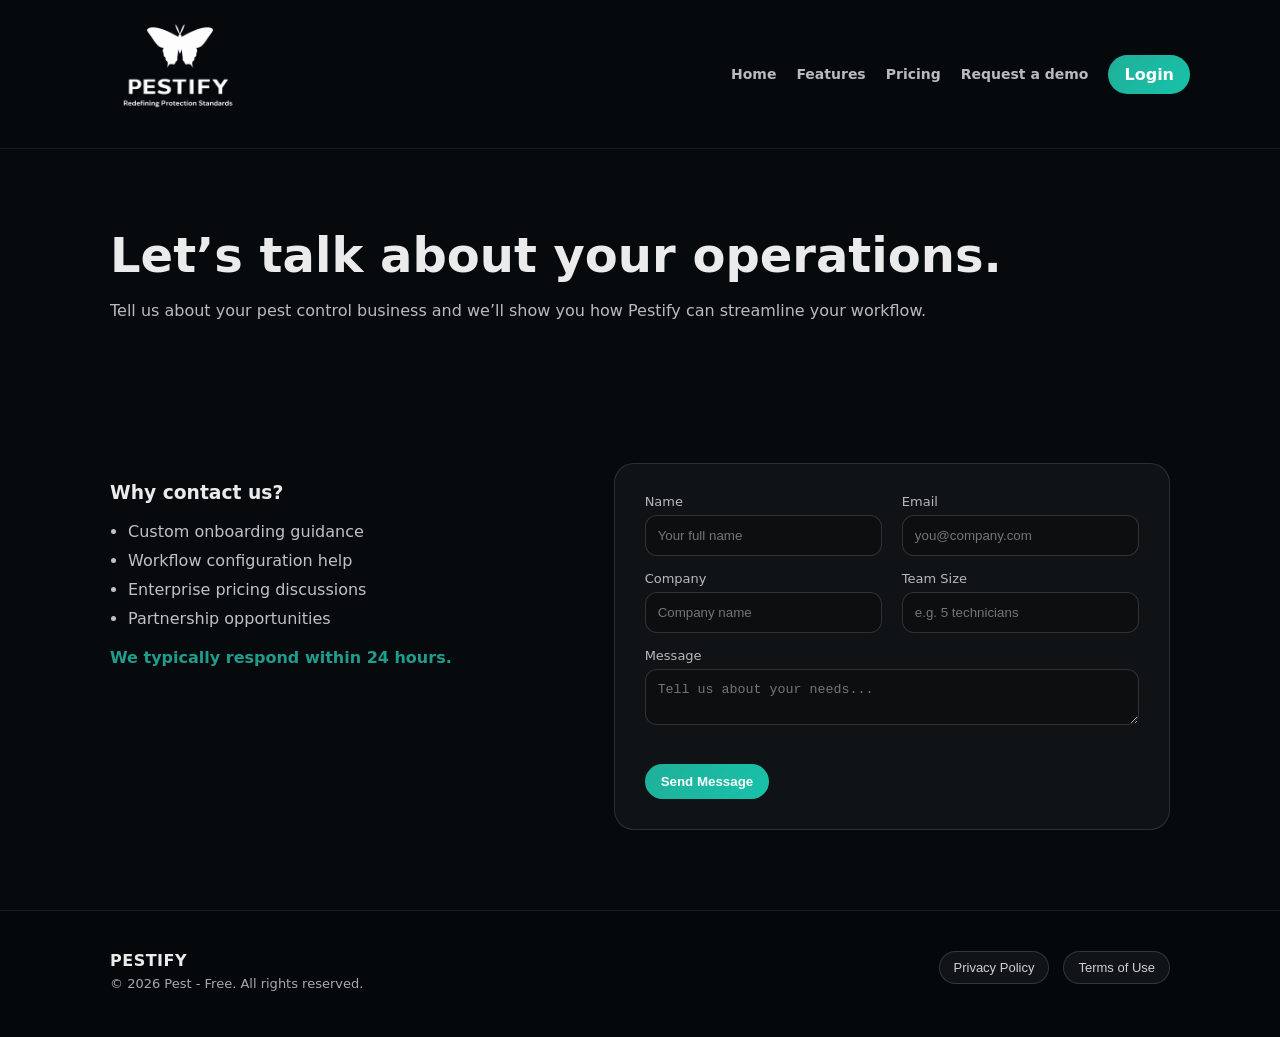
==== contact.html @ 118d094a "Initial website commit" ====
<!doctype html>
<html lang="en">
<head>
  <meta charset="utf-8" />
  <meta name="viewport" content="width=device-width,initial-scale=1" />
  <title>Contact Pestify</title>
  <link rel="stylesheet" href="assets/css/styles.css" />
</head>

<body>

<header class="nav">
  <div class="container nav-inner">

    <div class="brand">
      <a href="index.html">
        <img src="assets/images/logo.png" alt="Pestify Logo" class="logo-img" />
      </a>
    </div>

    <nav class="nav-links">
      <a href="index.html">Home</a>
      <a href="features.html">Features</a>
      <a href="pricing.html">Pricing</a>
      <a href="demo.html">Request a demo</a>
    </nav>

    <div class="nav-cta">
      <a class="btn btn-primary"
         href="https://app.pestify.com/login"
         target="_blank"
         rel="noopener noreferrer">
        Login
      </a>
    </div>

  </div>
</header>

<!-- HERO -->
<section class="hero">
  <div class="container">
    <h1>Let’s talk about your operations.</h1>
    <p class="lead">
      Tell us about your pest control business and we’ll show you how Pestify can streamline your workflow.
    </p>
  </div>
</section>

<!-- CONTACT SECTION -->
<section>
  <div class="container contact-grid">

    <!-- LEFT INFO -->
    <div class="contact-info">
      <h3>Why contact us?</h3>
      <ul>
        <li>Custom onboarding guidance</li>
        <li>Workflow configuration help</li>
        <li>Enterprise pricing discussions</li>
        <li>Partnership opportunities</li>
      </ul>

      <div class="contact-note">
        We typically respond within 24 hours.
      </div>
    </div>

    <!-- FORM -->
    <div class="contact-card">
      <form class="contact-form">

        <div class="form-row">
          <div>
            <label>Name</label>
            <input type="text" placeholder="Your full name" required />
          </div>
          <div>
            <label>Email</label>
            <input type="email" placeholder="you@company.com" required />
          </div>
        </div>

        <div class="form-row">
          <div>
            <label>Company</label>
            <input type="text" placeholder="Company name" />
          </div>
          <div>
            <label>Team Size</label>
            <input type="text" placeholder="e.g. 5 technicians" />
          </div>
        </div>

        <div>
          <label>Message</label>
          <textarea placeholder="Tell us about your needs..."></textarea>
        </div>

        <div style="margin-top:20px;">
          <button type="submit" class="btn btn-primary">
            Send Message
          </button>
        </div>

      </form>
    </div>

  </div>
</section>

<footer class="footer">
  <div class="container footer-inner">
    <div>
      <div class="footer-brand">PESTIFY</div>
      <div class="footer-copy">
        © <span id="year"></span> Pest - Free. All rights reserved.
      </div>
    </div>

    <div class="footer-links">
      <button class="footer-btn">Privacy Policy</button>
      <button class="footer-btn">Terms of Use</button>
    </div>
  </div>
</footer>

<script>
  document.getElementById("year").textContent =
    new Date().getFullYear();
</script>

</body>
</html>
---- assets/css/styles.css ----
/* styles.css */
:root{
  --bg: #070A0D;
  --text: rgba(255,255,255,.92);
  --muted: rgba(255,255,255,.72);
  --stroke: rgba(255,255,255,.14);
  --accent: #1FAF9A;
}

*{ box-sizing:border-box; }

body{
  margin:0;
  font-family: ui-sans-serif, system-ui, -apple-system, Segoe UI, Roboto, Helvetica, Arial;
  background: var(--bg);
  color: var(--text);
}

a{
  color:inherit;
  text-decoration:none;
}

.container{
  max-width:1100px;
  margin:0 auto;
  padding:0 20px;
}

/* ================= NAVBAR ================= */

.nav{
  position:sticky;
  top:0;
  background:rgba(7,10,13,.85);
  backdrop-filter:blur(12px);
  border-bottom:1px solid rgba(255,255,255,.08);
}

.nav-inner{
  display:flex;
  align-items:center;
  padding:14px 0;
}

.logo-img{
  height: 120px;        
  width:auto;
  display:block;
}

.nav-links{
  display:flex;
  gap:20px;
  color:var(--muted);
  font-weight:600;
  font-size:14px;
  margin-left:auto;      
}

.nav-cta{
  margin-left:20px;      
}

.btn{
  padding:10px 16px;
  border-radius:999px;
  border:1px solid rgba(255,255,255,.15);
  background:rgba(255,255,255,.05);
  font-weight:600;
  transition:all .2s ease;
}

.btn:hover{
  background:rgba(255,255,255,.1);
}

.btn-primary{
  background:linear-gradient(135deg, #1FAF9A, #18C2A9);
  border:none;
  color:white;
}

.btn-primary:hover{
  opacity:.9;
}

/* ================= HERO ================= */

.hero{
  padding:80px 0;
}

.hero-grid{
  display:grid;
  grid-template-columns:1.1fr .9fr;
  gap:40px;
  align-items:center;
}

h1{
  font-size:48px;
  line-height:1.1;
  margin:0 0 16px;
}

.lead{
  color:var(--muted);
  font-size:16px;
  line-height:1.6;
  margin-bottom:20px;
}

.hero-actions{
  display:flex;
  gap:12px;
  margin-top: 35px; 
}

.phone-wrap{
  padding:0;
  background:transparent;
  border:none;
}

.phone{
  width:100%;
  border-radius:20px;
  display:block;
}

/* ================= RESPONSIVE ================= */

@media (max-width:900px){
  .hero-grid{
    grid-template-columns:1fr;
  }

  h1{
    font-size:36px;
  }

  .nav-links{
    display:none;
  }
}

/* ================= FOOTER ================= */

.footer{
  margin-top:80px;
  padding:40px 0;
  border-top:1px solid rgba(255,255,255,.08);
  background:rgba(0,0,0,.25);
}

.footer-inner{
  display:flex;
  justify-content:space-between;
  align-items:flex-start;
  gap:30px;
  flex-wrap:wrap;
}

.footer-brand{
  font-weight:800;
  font-size:16px;
  letter-spacing:.5px;
  margin-bottom:6px;
}

.footer-copy{
  font-size:13px;
  color:rgba(255,255,255,.65);
  margin-bottom:6px;
}

.footer-sub{
  font-size:12px;
  color:rgba(255,255,255,.45);
}

.footer-links{
  display:flex;
  gap:14px;
}

.footer-btn{
  padding:8px 14px;
  border-radius:999px;
  border:1px solid rgba(255,255,255,.15);
  background:rgba(255,255,255,.05);
  color:rgba(255,255,255,.8);
  font-size:13px;
  cursor:pointer;
  transition:all .2s ease;
}

.footer-btn:hover{
  background:rgba(255,255,255,.1);
  border-color:rgba(255,255,255,.25);
}

/* Responsive */
@media (max-width:700px){
  .footer-inner{
    flex-direction:column;
    gap:20px;
  }

  .footer-links{
    flex-direction:column;
    width:100%;
  }

  .footer-btn{
    width:100%;
    text-align:center;
  }
}

/* NAV LINK HOVER EFFECT */
.nav-links a {
  position: relative;
  transition: color 0.2s ease;
}

.nav-links a::after {
  content: "";
  position: absolute;
  left: 0;
  bottom: -4px;
  width: 0;
  height: 2px;
  background: #1f9c8b;
  transition: width 0.25s ease;
}

.nav-links a:hover {
  color: #1f9c8b;
}

.nav-links a:hover::after {
  width: 100%;
}

/* FOOTER BUTTON HOVER EFFECT */
.footer-btn {
  transition: color 0.2s ease, background 0.2s ease, border-color 0.2s ease;
  text-decoration: none;
}

.footer-btn:hover {
  color: #1f9c8b;
  background: rgba(31,156,139, 0.08);
  border-color: #1f9c8b;
  text-decoration: none; /* ensures no underline */
}

/* ================= PRICING ================= */

.pricing-grid{
  display:grid;
  grid-template-columns:repeat(3, 1fr);
  gap:30px;
  margin-top:40px;
}

.pricing-card{
  padding:30px;
  border-radius:20px;
  border:1px solid rgba(255,255,255,.12);
  background:rgba(255,255,255,.04);
  text-align:center;
  position:relative;
  transition:all .25s ease;
}

.pricing-card:hover{
  transform:translateY(-6px);
  border-color:#1f9c8b;
}

.pricing-card h3{
  margin-bottom:10px;
}

.price{
  font-size:36px;
  font-weight:800;
  margin:15px 0;
}

.price span{
  font-size:14px;
  font-weight:400;
  color:rgba(255,255,255,.6);
}

.pricing-sub{
  color:rgba(255,255,255,.7);
  margin-bottom:20px;
}

.pricing-card ul{
  list-style:none;
  padding:0;
  margin:0 0 25px;
}

.pricing-card ul li{
  margin-bottom:8px;
  color:rgba(255,255,255,.75);
}

.featured{
  border:1px solid #1f9c8b;
  background:rgba(31,156,139,.08);
}

.badge{
  position:absolute;
  top:-12px;
  left:50%;
  transform:translateX(-50%);
  background:#1f9c8b;
  color:white;
  padding:4px 12px;
  border-radius:999px;
  font-size:12px;
  font-weight:600;
}

/* Responsive */
@media (max-width:900px){
  .pricing-grid{
    grid-template-columns:1fr;
  }
}

/* ================= FREE TRIAL ================= */

.trial-banner{
  margin-top:20px;
  padding:12px 18px;
  border-radius:999px;
  display:inline-block;
  background:rgba(31,156,139,.12);
  border:1px solid #1f9c8b;
  color:#1f9c8b;
  font-weight:600;
  font-size:14px;
}

.trial-badge{
  position:absolute;
  top:18px;
  right:18px;
  background:#1f9c8b;
  color:white;
  font-size:11px;
  padding:4px 10px;
  border-radius:999px;
  font-weight:600;
}

/* ================= CONTACT PAGE ================= */

.contact-grid{
  display:grid;
  grid-template-columns: 1fr 1.2fr;
  gap:40px;
  margin-top:40px;
}

.contact-info ul{
  padding-left:18px;
  margin-top:15px;
  color:rgba(255,255,255,.75);
}

.contact-info li{
  margin-bottom:10px;
}

.contact-note{
  margin-top:20px;
  color:#1f9c8b;
  font-weight:600;
}

.contact-card{
  padding:30px;
  border-radius:20px;
  border:1px solid rgba(255,255,255,.12);
  background:rgba(255,255,255,.04);
}

.contact-form label{
  font-size:13px;
  color:rgba(255,255,255,.7);
  display:block;
  margin-bottom:6px;
}

.contact-form input,
.contact-form textarea{
  width:100%;
  padding:12px;
  border-radius:12px;
  border:1px solid rgba(255,255,255,.15);
  background:rgba(0,0,0,.25);
  color:white;
  margin-bottom:15px;
}

.contact-form input:focus,
.contact-form textarea:focus{
  outline:none;
  border-color:#1f9c8b;
}

.form-row{
  display:grid;
  grid-template-columns:1fr 1fr;
  gap:20px;
}

@media (max-width:900px){
  .contact-grid{
    grid-template-columns:1fr;
  }

  .form-row{
    grid-template-columns:1fr;
  }
}
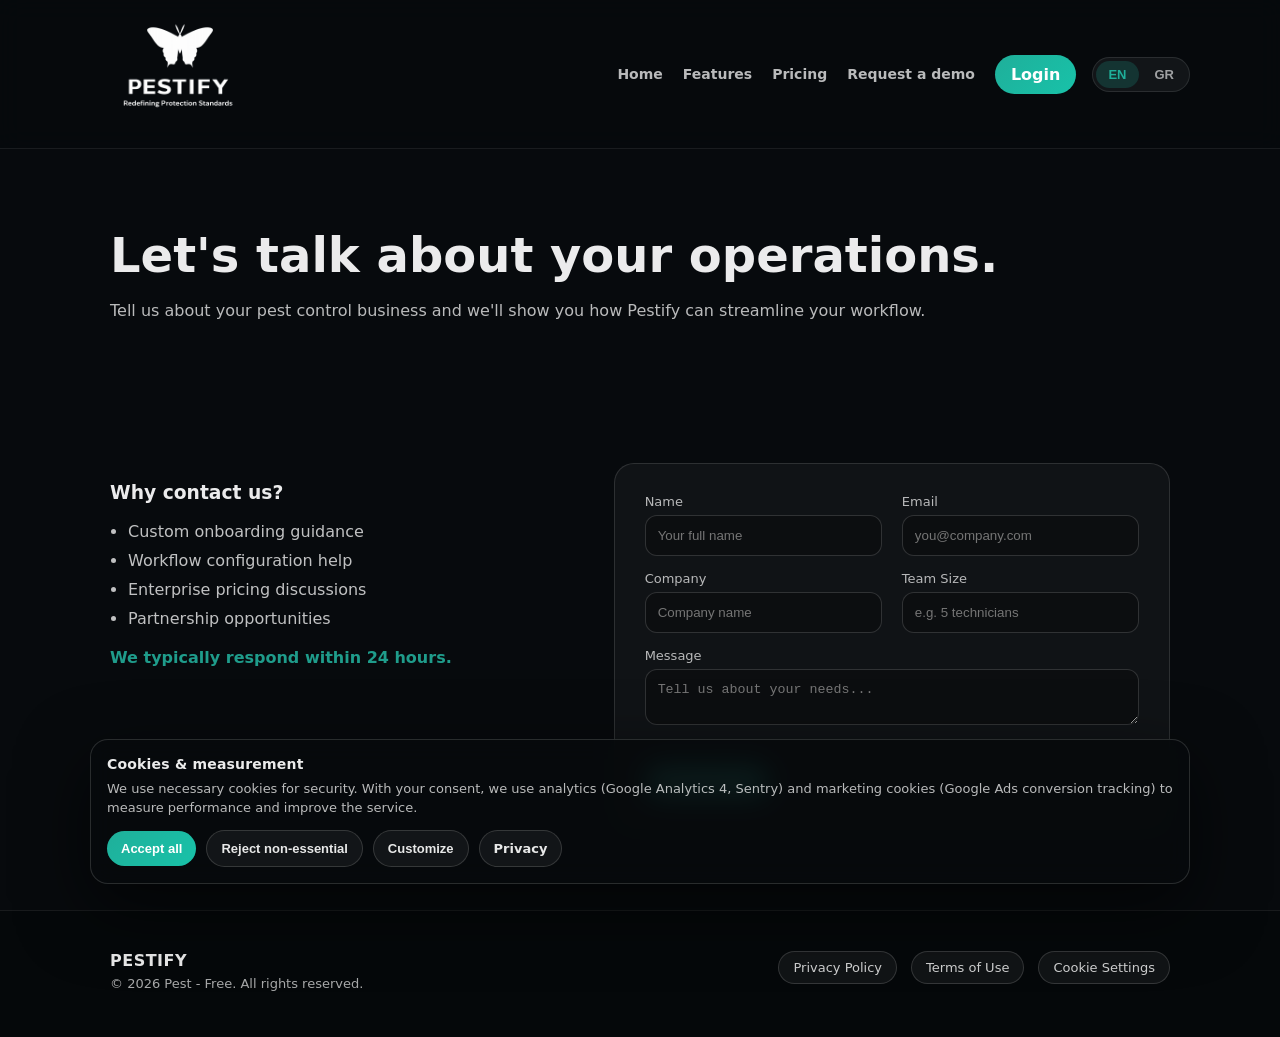
==== commit 81ee3330: "Latest Website changes" ====
--- a/contact.html
+++ b/contact.html
@@ -5,6 +5,16 @@
   <meta name="viewport" content="width=device-width,initial-scale=1" />
   <title>Contact Pestify</title>
   <link rel="stylesheet" href="assets/css/styles.css" />
+  <link rel="stylesheet" href="assets/css/consent.css">
+
+<!-- Performance warmup (does not set cookies) -->
+<link rel="preconnect" href="https://www.googletagmanager.com">
+<link rel="preconnect" href="https://www.google-analytics.com">
+<link rel="preconnect" href="https://stats.g.doubleclick.net">
+<link rel="preconnect" href="https://browser.sentry-cdn.com">
+
+<!-- Language script -->
+<script src="assets/js/language.js" defer></script>
 </head>
 
 <body>
@@ -19,19 +29,25 @@
     </div>
 
     <nav class="nav-links">
-      <a href="index.html">Home</a>
-      <a href="features.html">Features</a>
-      <a href="pricing.html">Pricing</a>
-      <a href="demo.html">Request a demo</a>
+      <a href="index.html" data-i18n="nav.home">Home</a>
+      <a href="features.html" data-i18n="nav.features">Features</a>
+      <a href="pricing.html" data-i18n="nav.pricing">Pricing</a>
+      <a href="demo.html" data-i18n="nav.demo">Request a demo</a>
     </nav>
 
     <div class="nav-cta">
       <a class="btn btn-primary"
          href="https://app.pestify.com/login"
          target="_blank"
-         rel="noopener noreferrer">
+         rel="noopener noreferrer"
+         data-i18n="nav.login">
         Login
       </a>
+    </div>
+
+    <div class="lang-switch">
+      <button data-lang="en">EN</button>
+      <button data-lang="gr">GR</button>
     </div>
 
   </div>
@@ -40,9 +56,9 @@
 <!-- HERO -->
 <section class="hero">
   <div class="container">
-    <h1>Let’s talk about your operations.</h1>
-    <p class="lead">
-      Tell us about your pest control business and we’ll show you how Pestify can streamline your workflow.
+    <h1 data-i18n="contact.title">Let's talk about your operations.</h1>
+    <p class="lead" data-i18n="contact.subtitle">
+      Tell us about your pest control business and we'll show you how Pestify can streamline your workflow.
     </p>
   </div>
 </section>
@@ -53,15 +69,15 @@
 
     <!-- LEFT INFO -->
     <div class="contact-info">
-      <h3>Why contact us?</h3>
+      <h3 data-i18n="contact.why_contact">Why contact us?</h3>
       <ul>
-        <li>Custom onboarding guidance</li>
-        <li>Workflow configuration help</li>
-        <li>Enterprise pricing discussions</li>
-        <li>Partnership opportunities</li>
+        <li data-i18n="contact.reason_1">Custom onboarding guidance</li>
+        <li data-i18n="contact.reason_2">Workflow configuration help</li>
+        <li data-i18n="contact.reason_3">Enterprise pricing discussions</li>
+        <li data-i18n="contact.reason_4">Partnership opportunities</li>
       </ul>
 
-      <div class="contact-note">
+      <div class="contact-note" data-i18n="contact.response_time">
         We typically respond within 24 hours.
       </div>
     </div>
@@ -72,33 +88,33 @@
 
         <div class="form-row">
           <div>
-            <label>Name</label>
-            <input type="text" placeholder="Your full name" required />
+            <label data-i18n="contact.name">Name</label>
+            <input type="text" data-i18n-placeholder="contact.placeholder_name" placeholder="Your full name" required />
           </div>
           <div>
-            <label>Email</label>
-            <input type="email" placeholder="you@company.com" required />
+            <label data-i18n="contact.email">Email</label>
+            <input type="email" data-i18n-placeholder="contact.placeholder_email" placeholder="you@company.com" required />
           </div>
         </div>
 
         <div class="form-row">
           <div>
-            <label>Company</label>
-            <input type="text" placeholder="Company name" />
+            <label data-i18n="contact.company">Company</label>
+            <input type="text" data-i18n-placeholder="contact.placeholder_company" placeholder="Company name" />
           </div>
           <div>
-            <label>Team Size</label>
-            <input type="text" placeholder="e.g. 5 technicians" />
+            <label data-i18n="contact.team_size">Team Size</label>
+            <input type="text" data-i18n-placeholder="contact.placeholder_team" placeholder="e.g. 5 technicians" />
           </div>
         </div>
 
         <div>
-          <label>Message</label>
-          <textarea placeholder="Tell us about your needs..."></textarea>
+          <label data-i18n="contact.message">Message</label>
+          <textarea data-i18n-placeholder="contact.placeholder_message" placeholder="Tell us about your needs..."></textarea>
         </div>
 
         <div style="margin-top:20px;">
-          <button type="submit" class="btn btn-primary">
+          <button type="submit" class="btn btn-primary" data-i18n="contact.send">
             Send Message
           </button>
         </div>
@@ -114,13 +130,14 @@
     <div>
       <div class="footer-brand">PESTIFY</div>
       <div class="footer-copy">
-        © <span id="year"></span> Pest - Free. All rights reserved.
+        © <span id="year"></span> Pest - Free. <span data-i18n="footer.rights">All rights reserved.</span>
       </div>
     </div>
 
     <div class="footer-links">
-      <button class="footer-btn">Privacy Policy</button>
-      <button class="footer-btn">Terms of Use</button>
+      <a class="footer-btn" href="privacy.html" data-i18n="footer.privacy">Privacy Policy</a>
+      <a class="footer-btn" href="terms.html" data-i18n="footer.terms">Terms of Use</a>
+      <a class="footer-btn" href="cookies.html" data-i18n="footer.cookies">Cookie Settings</a>
     </div>
   </div>
 </footer>
@@ -129,6 +146,6 @@
   document.getElementById("year").textContent =
     new Date().getFullYear();
 </script>
-
+<script src="assets/js/consent.js"></script>
 </body>
 </html>
--- a/assets/css/styles.css
+++ b/assets/css/styles.css
@@ -434,4 +434,166 @@
   .form-row{
     grid-template-columns:1fr;
   }
+}
+
+/* ================= DEMO PAGE ================= */
+
+.demo-grid{
+  display:grid;
+  grid-template-columns: 1fr 1.2fr;
+  gap:40px;
+  margin-top:40px;
+}
+
+.demo-info ul{
+  padding-left:18px;
+  margin-top:15px;
+  color:rgba(255,255,255,.75);
+}
+
+.demo-info li{
+  margin-bottom:10px;
+}
+
+/* Premium Card */
+.demo-card{
+  padding:60px 40px;
+  border-radius:28px;
+  border:1px solid rgba(255,255,255,.08);
+  background:linear-gradient(
+    145deg,
+    rgba(255,255,255,.05),
+    rgba(255,255,255,.02)
+  );
+  box-shadow: 0 40px 80px rgba(0,0,0,.6);
+  position:relative;
+  overflow:hidden;
+}
+
+.demo-card::before{
+  content:"";
+  position:absolute;
+  inset:-50px;
+  background: radial-gradient(
+    circle at 80% 20%,
+    rgba(31,156,139,.25),
+    transparent 60%
+  );
+  z-index:-1;
+}
+
+.demo-cta{
+  text-align:center;
+}
+
+.demo-cta h3{
+  font-size:22px;
+  margin-bottom:10px;
+}
+
+.demo-cta p{
+  color:rgba(255,255,255,.7);
+  margin-bottom:30px;
+}
+
+.demo-button{
+  font-size:16px;
+  padding:16px 32px;
+  transition: all .25s ease;
+}
+
+.demo-button:hover{
+  transform: translateY(-3px);
+  box-shadow: 0 20px 40px rgba(31,156,139,.35);
+}
+
+/* Ensure Calendly popup is always above the site UI */
+.calendly-overlay,
+.calendly-popup {
+  z-index: 999999 !important;
+}
+
+/* ================= LEGAL PAGES ================= */
+
+.legal-wrap{
+  margin-top: 40px;
+  margin-bottom: 40px;
+}
+
+.legal-card{
+  padding: 34px;
+}
+
+.legal-card h2{
+  margin: 22px 0 10px;
+  font-size: 20px;
+}
+
+.legal-card h3{
+  margin: 18px 0 8px;
+  font-size: 16px;
+  color: rgba(255,255,255,.88);
+}
+
+.legal-card p{
+  color: rgba(255,255,255,.78);
+  line-height: 1.7;
+  margin: 10px 0;
+}
+
+.legal-card ul{
+  margin: 10px 0 14px;
+  padding-left: 18px;
+  color: rgba(255,255,255,.78);
+  line-height: 1.7;
+}
+
+.legal-muted{
+  color: rgba(255,255,255,.62);
+  font-size: 13px;
+  line-height: 1.65;
+}
+
+.legal-hr{
+  border: none;
+  border-top: 1px solid rgba(255,255,255,.10);
+  margin: 18px 0;
+}
+/* Language Switcher */
+.lang-switch {
+  display: flex;
+  gap: 4px;
+  margin-left: 16px;
+  background: rgba(255, 255, 255, 0.05);
+  padding: 3px;
+  border-radius: 999px;
+  border: 1px solid rgba(255, 255, 255, 0.1);
+}
+
+.lang-switch button {
+  background: transparent;
+  border: none;
+  color: rgba(255, 255, 255, 0.6);
+  padding: 6px 12px;
+  border-radius: 999px;
+  font-size: 13px;
+  font-weight: 600;
+  cursor: pointer;
+  transition: all 0.2s ease;
+}
+
+.lang-switch button.active {
+  background: rgba(31, 175, 154, 0.2);
+  color: #1FAF9A;
+}
+
+.lang-switch button:hover {
+  color: rgba(255, 255, 255, 0.9);
+}
+
+/* Mobile responsive */
+@media (max-width: 900px) {
+  .lang-switch {
+    margin-left: auto;
+  }
 }
--- a/assets/css/consent.css
+++ b/assets/css/consent.css
@@ -0,0 +1,122 @@
+/* assets/css/consent.css */
+
+.cookie-banner {
+  position: fixed;
+  left: 16px;
+  right: 16px;
+  bottom: 16px;
+  z-index: 1000000;
+  max-width: 1100px;
+  margin: 0 auto;
+  padding: 16px;
+  border: 1px solid rgba(255,255,255,.14);
+  border-radius: 18px;
+  background: rgba(7,10,13,.92);
+  backdrop-filter: blur(12px);
+  color: rgba(255,255,255,.92);
+  box-shadow: 0 24px 70px rgba(0,0,0,.6);
+}
+
+.cookie-banner h4{
+  margin:0 0 8px;
+  font-size:14px;
+  font-weight:800;
+  letter-spacing:.2px;
+}
+
+.cookie-banner p{
+  margin:0 0 12px;
+  font-size:13px;
+  line-height:1.45;
+  color: rgba(255,255,255,.72);
+}
+
+.cookie-actions{
+  display:flex;
+  flex-wrap:wrap;
+  gap:10px;
+  align-items:center;
+}
+
+.cookie-actions button,
+.cookie-actions a{
+  padding:10px 14px;
+  border-radius:999px;
+  border:1px solid rgba(255,255,255,.15);
+  background:rgba(255,255,255,.05);
+  font-weight:700;
+  font-size:13px;
+  cursor:pointer;
+  transition:all .2s ease;
+  color: rgba(255,255,255,.9);
+  text-decoration:none;
+}
+
+.cookie-actions button:hover,
+.cookie-actions a:hover{
+  background:rgba(255,255,255,.10);
+}
+
+.cookie-actions .primary{
+  border:none;
+  background:linear-gradient(135deg, #1FAF9A, #18C2A9);
+  color:#fff;
+}
+
+.cookie-actions .primary:hover{
+  opacity:.92;
+}
+
+/* Modal */
+.cookie-modal{
+  position:fixed;
+  inset:0;
+  z-index:1000001;
+  background: rgba(0,0,0,.60);
+  display:none;
+  align-items:center;
+  justify-content:center;
+  padding:18px;
+}
+
+.cookie-modal.open{ display:flex; }
+
+.cookie-panel{
+  width:100%;
+  max-width:720px;
+  border-radius:22px;
+  padding:18px;
+  border:1px solid rgba(255,255,255,.14);
+  background: rgba(7,10,13,.96);
+  box-shadow: 0 24px 80px rgba(0,0,0,.65);
+}
+
+.cookie-row{
+  display:flex;
+  justify-content:space-between;
+  gap:16px;
+  padding:14px 0;
+  border-top:1px solid rgba(255,255,255,.10);
+}
+
+.cookie-row:first-of-type{ border-top:none; }
+
+.cookie-row small{
+  display:block;
+  margin-top:6px;
+  color:rgba(255,255,255,.62);
+  line-height:1.35;
+  font-size:12px;
+}
+
+.cookie-switch{
+  display:flex;
+  align-items:center;
+  gap:10px;
+  white-space:nowrap;
+}
+
+.cookie-switch input{
+  width:18px;
+  height:18px;
+}
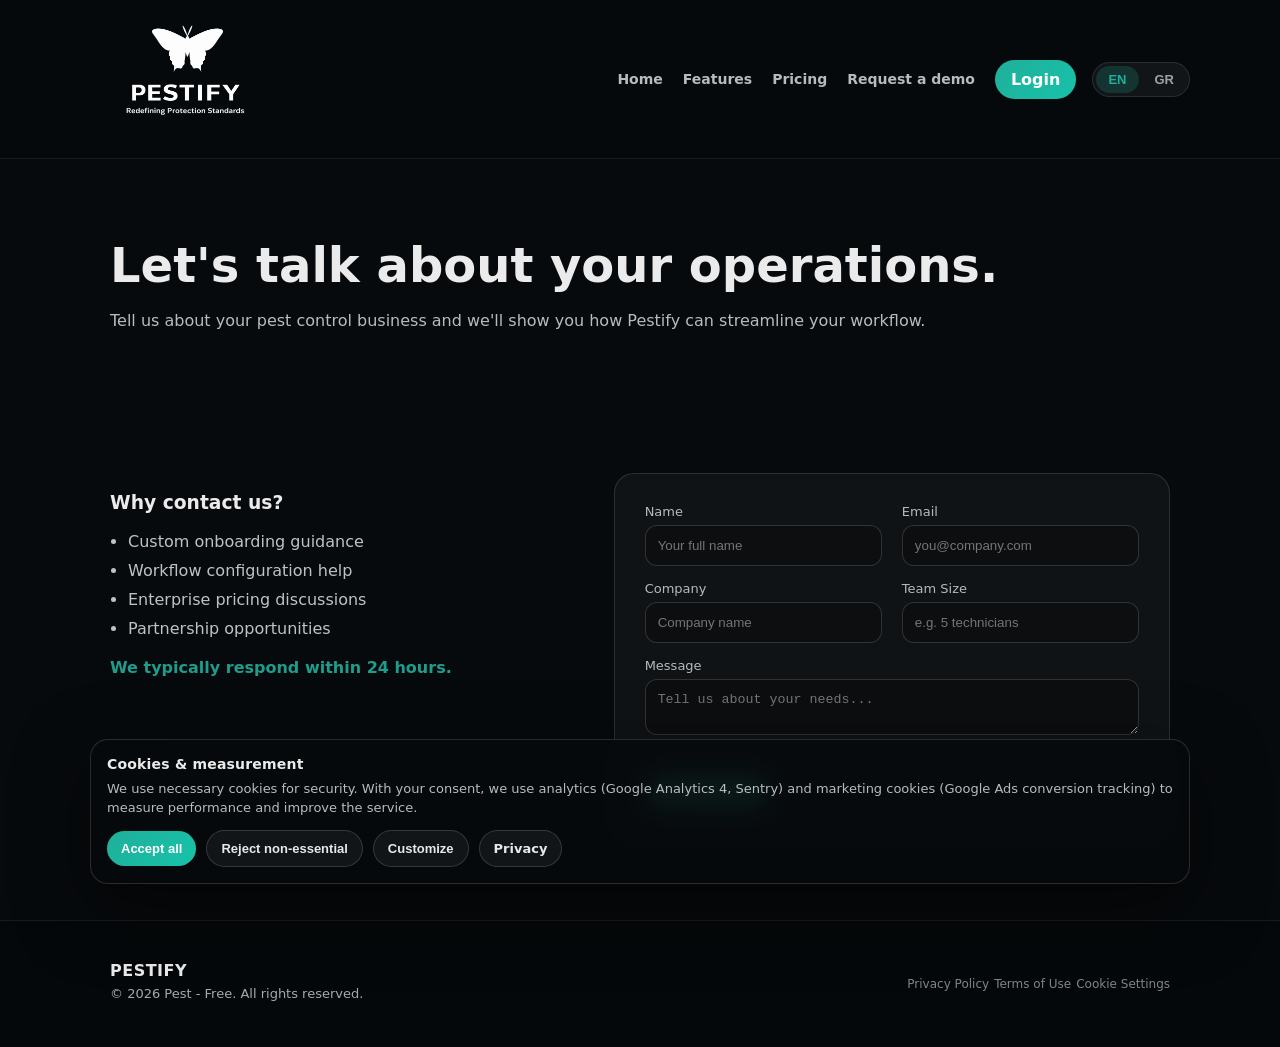
==== commit 03c90f59: "Mobile version" ====
--- a/contact.html
+++ b/contact.html
@@ -12,6 +12,7 @@
 <link rel="preconnect" href="https://www.google-analytics.com">
 <link rel="preconnect" href="https://stats.g.doubleclick.net">
 <link rel="preconnect" href="https://browser.sentry-cdn.com">
+<link rel="icon" type="image/png" sizes="32x32" href="assets/images/favicon.png">
 
 <!-- Language script -->
 <script src="assets/js/language.js" defer></script>
@@ -49,6 +50,12 @@
       <button data-lang="en">EN</button>
       <button data-lang="gr">GR</button>
     </div>
+
+    <button class="nav-toggle" aria-label="Toggle menu">
+      <span></span>
+      <span></span>
+      <span></span>
+    </button>
 
   </div>
 </header>
@@ -147,5 +154,40 @@
     new Date().getFullYear();
 </script>
 <script src="assets/js/consent.js"></script>
+<script>
+document.addEventListener("DOMContentLoaded", function () {
+  const toggle = document.querySelector(".nav-toggle");
+  const nav = document.querySelector(".nav-links");
+  const body = document.body;
+
+  if (!toggle || !nav) return;
+
+  // Toggle menu
+  toggle.addEventListener("click", function (e) {
+    e.stopPropagation();
+    nav.classList.toggle("open");
+    body.classList.toggle("menu-open");
+  });
+
+  // Prevent clicks inside menu from closing it
+  nav.addEventListener("click", function (e) {
+    e.stopPropagation();
+  });
+
+  // Close when clicking outside
+  document.addEventListener("click", function () {
+    nav.classList.remove("open");
+    body.classList.remove("menu-open");
+  });
+
+  // Close when clicking a link
+  nav.querySelectorAll("a").forEach(link => {
+    link.addEventListener("click", function () {
+      nav.classList.remove("open");
+      body.classList.remove("menu-open");
+    });
+  });
+});
+</script>
 </body>
 </html>
--- a/assets/css/styles.css
+++ b/assets/css/styles.css
@@ -1,4 +1,4 @@
-/* styles.css */
+/* styles.css - Single file for both desktop and mobile */
 :root{
   --bg: #070A0D;
   --text: rgba(255,255,255,.92);
@@ -32,6 +32,7 @@
 .nav{
   position:sticky;
   top:0;
+  z-index: 10002;
   background:rgba(7,10,13,.85);
   backdrop-filter:blur(12px);
   border-bottom:1px solid rgba(255,255,255,.08);
@@ -44,7 +45,7 @@
 }
 
 .logo-img{
-  height: 120px;        
+  height: 130px;        
   width:auto;
   display:block;
 }
@@ -129,97 +130,7 @@
   display:block;
 }
 
-/* ================= RESPONSIVE ================= */
-
-@media (max-width:900px){
-  .hero-grid{
-    grid-template-columns:1fr;
-  }
-
-  h1{
-    font-size:36px;
-  }
-
-  .nav-links{
-    display:none;
-  }
-}
-
-/* ================= FOOTER ================= */
-
-.footer{
-  margin-top:80px;
-  padding:40px 0;
-  border-top:1px solid rgba(255,255,255,.08);
-  background:rgba(0,0,0,.25);
-}
-
-.footer-inner{
-  display:flex;
-  justify-content:space-between;
-  align-items:flex-start;
-  gap:30px;
-  flex-wrap:wrap;
-}
-
-.footer-brand{
-  font-weight:800;
-  font-size:16px;
-  letter-spacing:.5px;
-  margin-bottom:6px;
-}
-
-.footer-copy{
-  font-size:13px;
-  color:rgba(255,255,255,.65);
-  margin-bottom:6px;
-}
-
-.footer-sub{
-  font-size:12px;
-  color:rgba(255,255,255,.45);
-}
-
-.footer-links{
-  display:flex;
-  gap:14px;
-}
-
-.footer-btn{
-  padding:8px 14px;
-  border-radius:999px;
-  border:1px solid rgba(255,255,255,.15);
-  background:rgba(255,255,255,.05);
-  color:rgba(255,255,255,.8);
-  font-size:13px;
-  cursor:pointer;
-  transition:all .2s ease;
-}
-
-.footer-btn:hover{
-  background:rgba(255,255,255,.1);
-  border-color:rgba(255,255,255,.25);
-}
-
-/* Responsive */
-@media (max-width:700px){
-  .footer-inner{
-    flex-direction:column;
-    gap:20px;
-  }
-
-  .footer-links{
-    flex-direction:column;
-    width:100%;
-  }
-
-  .footer-btn{
-    width:100%;
-    text-align:center;
-  }
-}
-
-/* NAV LINK HOVER EFFECT */
+/* ================= NAV LINK HOVER EFFECT ================= */
 .nav-links a {
   position: relative;
   transition: color 0.2s ease;
@@ -242,19 +153,6 @@
 
 .nav-links a:hover::after {
   width: 100%;
-}
-
-/* FOOTER BUTTON HOVER EFFECT */
-.footer-btn {
-  transition: color 0.2s ease, background 0.2s ease, border-color 0.2s ease;
-  text-decoration: none;
-}
-
-.footer-btn:hover {
-  color: #1f9c8b;
-  background: rgba(31,156,139, 0.08);
-  border-color: #1f9c8b;
-  text-decoration: none; /* ensures no underline */
 }
 
 /* ================= PRICING ================= */
@@ -331,13 +229,6 @@
   font-weight:600;
 }
 
-/* Responsive */
-@media (max-width:900px){
-  .pricing-grid{
-    grid-template-columns:1fr;
-  }
-}
-
 /* ================= FREE TRIAL ================= */
 
 .trial-banner{
@@ -424,16 +315,6 @@
   display:grid;
   grid-template-columns:1fr 1fr;
   gap:20px;
-}
-
-@media (max-width:900px){
-  .contact-grid{
-    grid-template-columns:1fr;
-  }
-
-  .form-row{
-    grid-template-columns:1fr;
-  }
 }
 
 /* ================= DEMO PAGE ================= */
@@ -559,7 +440,8 @@
   border-top: 1px solid rgba(255,255,255,.10);
   margin: 18px 0;
 }
-/* Language Switcher */
+
+/* ================= LANGUAGE SWITCHER ================= */
 .lang-switch {
   display: flex;
   gap: 4px;
@@ -591,9 +473,285 @@
   color: rgba(255, 255, 255, 0.9);
 }
 
-/* Mobile responsive */
+/* ================= COOKIE CONSENT ================= */
+
+.cookie-banner {
+  position: fixed;
+  left: 16px;
+  right: 16px;
+  bottom: 16px;
+  z-index: 1000000;
+  max-width: 1100px;
+  margin: 0 auto;
+  padding: 16px;
+  border: 1px solid rgba(255,255,255,.14);
+  border-radius: 18px;
+  background: rgba(7,10,13,.92);
+  backdrop-filter: blur(12px);
+  color: rgba(255,255,255,.92);
+  box-shadow: 0 24px 70px rgba(0,0,0,.6);
+}
+
+.cookie-banner h4{
+  margin:0 0 8px;
+  font-size:14px;
+  font-weight:800;
+  letter-spacing:.2px;
+}
+
+.cookie-banner p{
+  margin:0 0 12px;
+  font-size:13px;
+  line-height:1.45;
+  color: rgba(255,255,255,.72);
+}
+
+.cookie-actions{
+  display:flex;
+  flex-wrap:wrap;
+  gap:10px;
+  align-items:center;
+}
+
+.cookie-actions button,
+.cookie-actions a{
+  padding:10px 14px;
+  border-radius:999px;
+  border:1px solid rgba(255,255,255,.15);
+  background:rgba(255,255,255,.05);
+  font-weight:700;
+  font-size:13px;
+  cursor:pointer;
+  transition:all .2s ease;
+  color: rgba(255,255,255,.9);
+  text-decoration:none;
+}
+
+.cookie-actions button:hover,
+.cookie-actions a:hover{
+  background:rgba(255,255,255,.10);
+}
+
+.cookie-actions .primary{
+  border:none;
+  background:linear-gradient(135deg, #1FAF9A, #18C2A9);
+  color:#fff;
+}
+
+.cookie-actions .primary:hover{
+  opacity:.92;
+}
+
+/* Modal */
+.cookie-modal{
+  position:fixed;
+  inset:0;
+  z-index:1000001;
+  background: rgba(0,0,0,.60);
+  display:none;
+  align-items:center;
+  justify-content:center;
+  padding:18px;
+}
+
+.cookie-modal.open{ display:flex; }
+
+.cookie-panel{
+  width:100%;
+  max-width:720px;
+  border-radius:22px;
+  padding:18px;
+  border:1px solid rgba(255,255,255,.14);
+  background: rgba(7,10,13,.96);
+  box-shadow: 0 24px 80px rgba(0,0,0,.65);
+}
+
+.cookie-row{
+  display:flex;
+  justify-content:space-between;
+  gap:16px;
+  padding:14px 0;
+  border-top:1px solid rgba(255,255,255,.10);
+}
+
+.cookie-row:first-of-type{ border-top:none; }
+
+.cookie-row small{
+  display:block;
+  margin-top:6px;
+  color:rgba(255,255,255,.62);
+  line-height:1.35;
+  font-size:12px;
+}
+
+.cookie-switch{
+  display:flex;
+  align-items:center;
+  gap:10px;
+  white-space:nowrap;
+}
+
+.cookie-switch input{
+  width:18px;
+  height:18px;
+}
+
+/* ================= FOOTER ================= */
+
+.footer{
+  margin-top:80px;
+  padding:40px 0;
+  border-top:1px solid rgba(255,255,255,.08);
+  background:rgba(0,0,0,.25);
+}
+
+.footer-inner{
+  display:flex;
+  justify-content:space-between;
+  align-items:flex-start;
+  gap:30px;
+  flex-wrap:wrap;
+}
+
+.footer-brand{
+  font-weight:800;
+  font-size:16px;
+  letter-spacing:.5px;
+  margin-bottom:6px;
+}
+
+.footer-copy{
+  font-size:13px;
+  color:rgba(255,255,255,.65);
+  margin-bottom:6px;
+}
+
+.footer-sub{
+  font-size:12px;
+  color:rgba(255,255,255,.45);
+}
+
+.footer-links {
+  flex-direction: row;
+  justify-content: center;
+  gap: 12px;
+  margin-top: 12px;
+}
+
+.footer-btn {
+  background: none;
+  border: none;
+  padding: 0;
+  font-size: 12px;
+  color: rgba(255,255,255,.5);
+  border-radius: 0;
+}
+
+.footer-btn:hover {
+  background: none;
+  border: none;
+  color: #1f9c8b;
+}
+
+/* ================= MOBILE NAV OVERLAY ================= */
+
+.nav-toggle {
+  display: none;
+  flex-direction: column;
+  gap: 5px;
+  background: none;
+  border: none;
+  cursor: pointer;
+  margin-left: 12px;
+  z-index: 10003;
+}
+
+.nav-toggle span {
+  width: 22px;
+  height: 2px;
+  background: white;
+  transition: 0.3s ease;
+}
+
+/* MOBILE ONLY */
 @media (max-width: 900px) {
+  .logo-img {
+    height: 80px;
+  }
+
+  .nav-inner {
+    flex-direction: row;
+    align-items: center;
+  }
+
+  /* Overlay panel (not full height container) */
+  .nav-links {
+    position: fixed;
+    top: 70px; /* below header */
+    right: 20px;
+    width: 220px;
+    padding: 20px;
+    background: rgba(7,10,13,0.98);
+    border: 1px solid rgba(255,255,255,.08);
+    border-radius: 16px;
+    flex-direction: column;
+    gap: 18px;
+    font-size: 16px;
+    box-shadow: 0 20px 60px rgba(0,0,0,.6);
+    opacity: 0;
+    transform: translateY(-10px);
+    pointer-events: none;
+    transition: all 0.25s ease;
+    z-index: 10004;
+  }
+
+  .nav-links.open {
+    opacity: 1;
+    transform: translateY(0);
+    pointer-events: auto;
+  }
+
+  .nav-toggle {
+    display: flex;
+  }
+
+  .nav-cta {
+    margin-left: auto;
+  }
+
   .lang-switch {
-    margin-left: auto;
+    margin-left: 10px;
+  }
+
+  body.menu-open {
+    overflow: hidden;
+  }
+
+  /* Pull entire navbar content more to the left */
+  .nav .container {
+    padding-left: 0;
+    padding-right: 8px;
+  }
+
+  /* Remove logo negative hack if you added it */
+  .brand {
+    margin-left: 0;
+  }
+
+  /* Slightly reduce right edge pressure */
+  .nav-toggle {
+    margin-right: 2px;
+  }
+
+  /* Mobile grid fixes */
+  .hero-grid,
+  .pricing-grid,
+  .contact-grid,
+  .demo-grid {
+    grid-template-columns: 1fr;
+  }
+
+  h1 {
+    font-size: 32px;
   }
 }
--- a/assets/css/consent.css
+++ b/assets/css/consent.css
@@ -1,4 +1,4 @@
-/* assets/css/consent.css */
+/* assets/css/consent.css - Mobile Optimized */
 
 .cookie-banner {
   position: fixed;
@@ -13,110 +13,300 @@
   border-radius: 18px;
   background: rgba(7,10,13,.92);
   backdrop-filter: blur(12px);
+  -webkit-backdrop-filter: blur(12px);
   color: rgba(255,255,255,.92);
   box-shadow: 0 24px 70px rgba(0,0,0,.6);
 }
 
-.cookie-banner h4{
-  margin:0 0 8px;
-  font-size:14px;
-  font-weight:800;
-  letter-spacing:.2px;
-}
-
-.cookie-banner p{
-  margin:0 0 12px;
-  font-size:13px;
-  line-height:1.45;
+.cookie-banner h4 {
+  margin: 0 0 8px;
+  font-size: 14px;
+  font-weight: 800;
+  letter-spacing: .2px;
+}
+
+.cookie-banner p {
+  margin: 0 0 12px;
+  font-size: 13px;
+  line-height: 1.45;
   color: rgba(255,255,255,.72);
 }
 
-.cookie-actions{
-  display:flex;
-  flex-wrap:wrap;
-  gap:10px;
-  align-items:center;
+.cookie-actions {
+  display: flex;
+  flex-wrap: wrap;
+  gap: 10px;
+  align-items: center;
 }
 
 .cookie-actions button,
-.cookie-actions a{
-  padding:10px 14px;
-  border-radius:999px;
-  border:1px solid rgba(255,255,255,.15);
-  background:rgba(255,255,255,.05);
-  font-weight:700;
-  font-size:13px;
-  cursor:pointer;
-  transition:all .2s ease;
+.cookie-actions a {
+  padding: 10px 14px;
+  border-radius: 999px;
+  border: 1px solid rgba(255,255,255,.15);
+  background: rgba(255,255,255,.05);
+  font-weight: 700;
+  font-size: 13px;
+  cursor: pointer;
+  transition: all .2s ease;
   color: rgba(255,255,255,.9);
-  text-decoration:none;
+  text-decoration: none;
+  -webkit-tap-highlight-color: transparent;
 }
 
 .cookie-actions button:hover,
-.cookie-actions a:hover{
-  background:rgba(255,255,255,.10);
-}
-
-.cookie-actions .primary{
-  border:none;
-  background:linear-gradient(135deg, #1FAF9A, #18C2A9);
-  color:#fff;
-}
-
-.cookie-actions .primary:hover{
-  opacity:.92;
+.cookie-actions a:hover,
+.cookie-actions button:active,
+.cookie-actions a:active {
+  background: rgba(255,255,255,.10);
+}
+
+.cookie-actions .primary {
+  border: none;
+  background: linear-gradient(135deg, #1FAF9A, #18C2A9);
+  color: #fff;
+}
+
+.cookie-actions .primary:hover,
+.cookie-actions .primary:active {
+  opacity: .92;
 }
 
 /* Modal */
-.cookie-modal{
-  position:fixed;
-  inset:0;
-  z-index:1000001;
+.cookie-modal {
+  position: fixed;
+  inset: 0;
+  z-index: 1000001;
   background: rgba(0,0,0,.60);
-  display:none;
-  align-items:center;
-  justify-content:center;
-  padding:18px;
-}
-
-.cookie-modal.open{ display:flex; }
-
-.cookie-panel{
-  width:100%;
-  max-width:720px;
-  border-radius:22px;
-  padding:18px;
-  border:1px solid rgba(255,255,255,.14);
+  display: none;
+  align-items: center;
+  justify-content: center;
+  padding: 18px;
+}
+
+.cookie-modal.open { 
+  display: flex; 
+}
+
+.cookie-panel {
+  width: 100%;
+  max-width: 720px;
+  border-radius: 22px;
+  padding: 18px;
+  border: 1px solid rgba(255,255,255,.14);
   background: rgba(7,10,13,.96);
   box-shadow: 0 24px 80px rgba(0,0,0,.65);
-}
-
-.cookie-row{
-  display:flex;
-  justify-content:space-between;
-  gap:16px;
-  padding:14px 0;
-  border-top:1px solid rgba(255,255,255,.10);
-}
-
-.cookie-row:first-of-type{ border-top:none; }
-
-.cookie-row small{
-  display:block;
-  margin-top:6px;
-  color:rgba(255,255,255,.62);
-  line-height:1.35;
-  font-size:12px;
-}
-
-.cookie-switch{
-  display:flex;
-  align-items:center;
-  gap:10px;
-  white-space:nowrap;
-}
-
-.cookie-switch input{
-  width:18px;
-  height:18px;
+  max-height: 90vh;
+  overflow-y: auto; /* Allow scrolling on mobile */
+}
+
+.cookie-row {
+  display: flex;
+  justify-content: space-between;
+  gap: 16px;
+  padding: 14px 0;
+  border-top: 1px solid rgba(255,255,255,.10);
+}
+
+.cookie-row:first-of-type { 
+  border-top: none; 
+}
+
+.cookie-row small {
+  display: block;
+  margin-top: 6px;
+  color: rgba(255,255,255,.62);
+  line-height: 1.35;
+  font-size: 12px;
+}
+
+.cookie-switch {
+  display: flex;
+  align-items: center;
+  gap: 10px;
+  white-space: nowrap;
+}
+
+.cookie-switch input {
+  width: 18px;
+  height: 18px;
+}
+
+/* ===== MOBILE RESPONSIVE STYLES FOR COOKIE CONSENT ===== */
+
+/* Tablet */
+@media (max-width: 768px) {
+  .cookie-banner {
+    left: 12px;
+    right: 12px;
+    bottom: 12px;
+    padding: 14px;
+  }
+  
+  .cookie-banner h4 {
+    font-size: 13px;
+  }
+  
+  .cookie-banner p {
+    font-size: 12px;
+  }
+  
+  .cookie-actions {
+    gap: 8px;
+  }
+  
+  .cookie-actions button,
+  .cookie-actions a {
+    padding: 8px 12px;
+    font-size: 12px;
+  }
+  
+  .cookie-panel {
+    padding: 16px;
+    max-height: 85vh;
+  }
+}
+
+/* Mobile */
+@media (max-width: 480px) {
+  .cookie-banner {
+    left: 10px;
+    right: 10px;
+    bottom: 10px;
+    padding: 14px;
+    border-radius: 16px;
+  }
+  
+  .cookie-banner h4 {
+    font-size: 13px;
+    margin-bottom: 6px;
+  }
+  
+  .cookie-banner p {
+    font-size: 12px;
+    margin-bottom: 12px;
+    line-height: 1.4;
+  }
+  
+  .cookie-actions {
+    flex-direction: column;
+    width: 100%;
+    gap: 8px;
+  }
+  
+  .cookie-actions button,
+  .cookie-actions a {
+    width: 100%;
+    text-align: center;
+    padding: 12px 14px; /* Larger tap target */
+    font-size: 13px;
+  }
+  
+  /* Modal mobile styles */
+  .cookie-modal {
+    padding: 10px;
+  }
+  
+  .cookie-panel {
+    padding: 16px 12px;
+    border-radius: 18px;
+  }
+  
+  .cookie-row {
+    flex-direction: column;
+    gap: 10px;
+    padding: 12px 0;
+  }
+  
+  .cookie-row div:first-child {
+    width: 100%;
+  }
+  
+  .cookie-switch {
+    justify-content: flex-end;
+    width: 100%;
+  }
+  
+  .cookie-switch label {
+    font-size: 14px;
+  }
+  
+  .cookie-switch input {
+    width: 20px;
+    height: 20px; /* Larger checkbox for mobile */
+  }
+  
+  .cookie-row small {
+    font-size: 11px;
+    margin-top: 4px;
+  }
+}
+
+/* Small mobile */
+@media (max-width: 360px) {
+  .cookie-banner {
+    padding: 12px;
+  }
+  
+  .cookie-banner h4 {
+    font-size: 12px;
+  }
+  
+  .cookie-banner p {
+    font-size: 11px;
+  }
+  
+  .cookie-actions button,
+  .cookie-actions a {
+    padding: 10px 12px;
+    font-size: 12px;
+  }
+  
+  .cookie-panel {
+    padding: 14px 10px;
+  }
+  
+  .cookie-row {
+    padding: 10px 0;
+  }
+}
+
+/* Landscape mode on mobile */
+@media (max-height: 500px) and (orientation: landscape) {
+  .cookie-banner {
+    bottom: 10px;
+    padding: 10px 14px;
+  }
+  
+  .cookie-banner p {
+    margin-bottom: 8px;
+  }
+  
+  .cookie-actions {
+    flex-direction: row;
+  }
+  
+  .cookie-actions button,
+  .cookie-actions a {
+    width: auto;
+    padding: 8px 12px;
+  }
+  
+  .cookie-panel {
+    max-height: 80vh;
+  }
+}
+
+/* Touch device optimizations */
+@media (hover: none) and (pointer: coarse) {
+  .cookie-actions button,
+  .cookie-actions a,
+  .cookie-switch input {
+    -webkit-tap-highlight-color: transparent;
+  }
+  
+  .cookie-actions button:active,
+  .cookie-actions a:active {
+    transform: scale(0.98);
+  }
 }
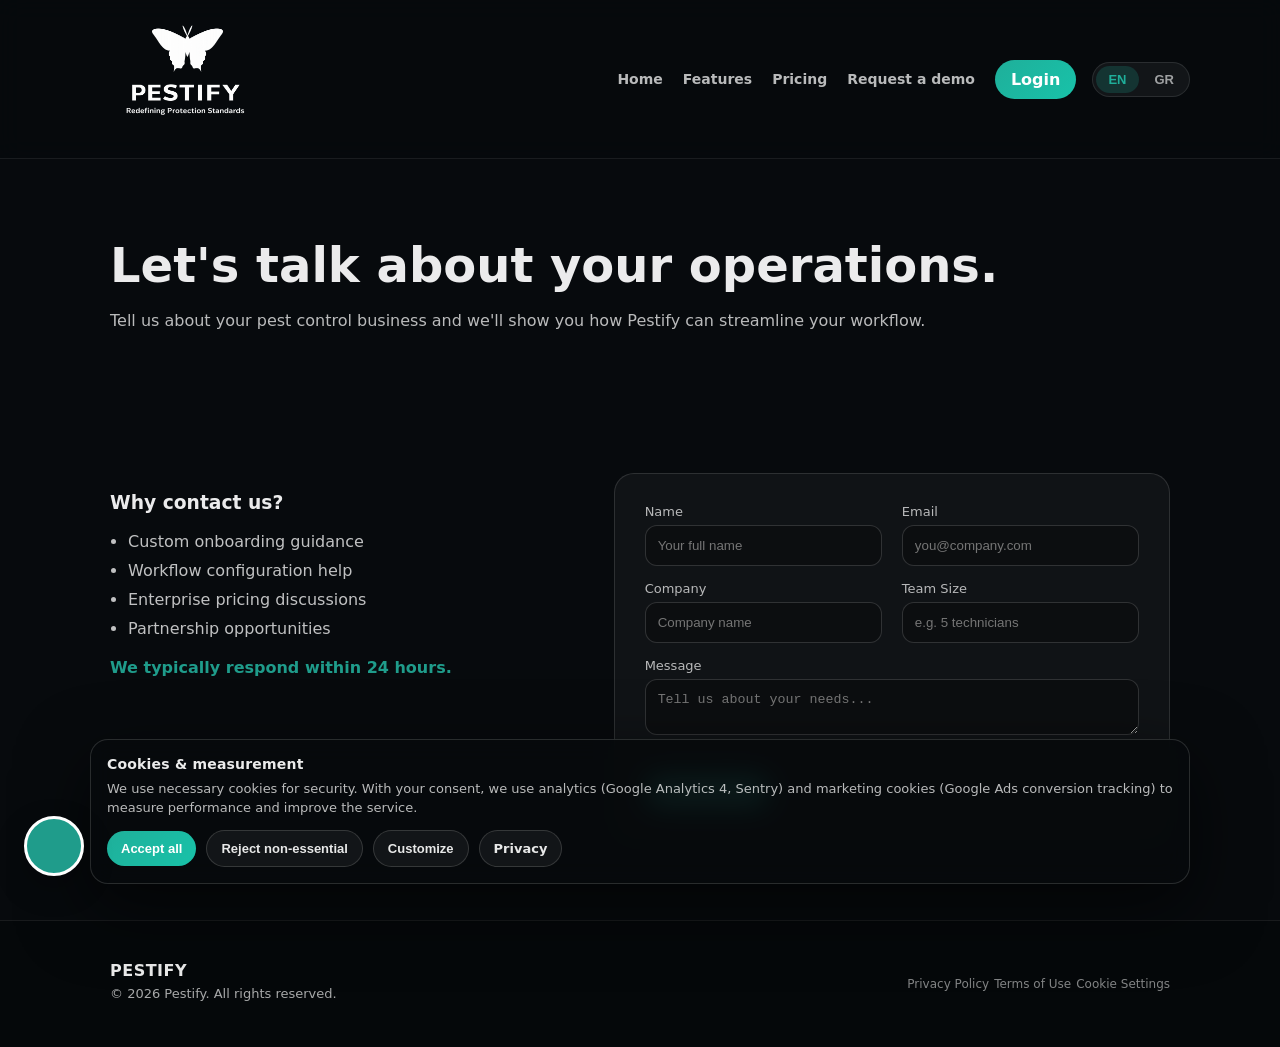
==== commit 49b22cf4: "accessibility" ====
--- a/contact.html
+++ b/contact.html
@@ -6,6 +6,7 @@
   <title>Contact Pestify</title>
   <link rel="stylesheet" href="assets/css/styles.css" />
   <link rel="stylesheet" href="assets/css/consent.css">
+  <link rel="stylesheet" href="assets/css/accessibility.css">
 
 <!-- Performance warmup (does not set cookies) -->
 <link rel="preconnect" href="https://www.googletagmanager.com">
@@ -32,13 +33,13 @@
     <nav class="nav-links">
       <a href="index.html" data-i18n="nav.home">Home</a>
       <a href="features.html" data-i18n="nav.features">Features</a>
-      <a href="pricing.html" data-i18n="nav.pricing">Pricing</a>
+      <a href="pricings.html" data-i18n="nav.pricing">Pricing</a>
       <a href="demo.html" data-i18n="nav.demo">Request a demo</a>
     </nav>
 
     <div class="nav-cta">
       <a class="btn btn-primary"
-         href="https://app.pestify.com/login"
+         href="https://www.app.pestify.gr"
          target="_blank"
          rel="noopener noreferrer"
          data-i18n="nav.login">
@@ -137,7 +138,7 @@
     <div>
       <div class="footer-brand">PESTIFY</div>
       <div class="footer-copy">
-        © <span id="year"></span> Pest - Free. <span data-i18n="footer.rights">All rights reserved.</span>
+        © <span id="year"></span> Pestify. <span data-i18n="footer.rights">All rights reserved.</span>
       </div>
     </div>
 
@@ -189,5 +190,6 @@
   });
 });
 </script>
+<script src="assets/js/accessibility.js" defer></script>
 </body>
 </html>
--- a/assets/css/accessibility.css
+++ b/assets/css/accessibility.css
@@ -0,0 +1,1426 @@
+/* =========================
+   PEST-FREE ACCESSIBILITY WIDGET
+   Works with GR/EN i18n site
+========================= */
+:root {
+    --pf-a11y-blue: #003b7a;
+    --pf-a11y-blue-dark: #002b5c;
+    --pf-a11y-green: #1f9c8b;
+    --pf-a11y-bg: #eef1f5;
+    --pf-a11y-card: #ffffff;
+    --pf-a11y-text: #1f1f1f;
+}
+.pf-a11y-widget,
+.pf-a11y-widget * {
+    box-sizing: border-box;
+    font-family: "Inter", system-ui, -apple-system, BlinkMacSystemFont, sans-serif;
+}
+
+.pf-a11y-float {
+    position: fixed;
+    left: 24px;
+    bottom: 24px;
+    z-index: 2147483600;
+    width: 60px;
+    height: 60px;
+    border-radius: 999px;
+    border: 3px solid #ffffff;
+    background: var(--pf-a11y-green);
+    color: #ffffff;
+    display: flex;
+    align-items: center;
+    justify-content: center;
+    cursor: pointer;
+    box-shadow: 0 12px 30px rgba(0, 0, 0, 0.28);
+    transition: transform 0.2s ease, box-shadow 0.2s ease;
+}
+
+.pf-a11y-float span {
+    font-size: 31px;
+    line-height: 1;
+}
+
+.pf-a11y-float:hover,
+.pf-a11y-float:focus-visible {
+    transform: translateY(-3px);
+    box-shadow: 0 16px 36px rgba(0, 0, 0, 0.36);
+    outline: 4px solid rgba(31, 156, 139, 0.35);
+    outline-offset: 3px;
+}
+
+.pf-a11y-float.pf-a11y-right {
+    left: auto;
+    right: 24px;
+    bottom: 96px;
+}
+
+.pf-a11y-panel {
+    position: fixed;
+    left: 18px;
+    bottom: 96px;
+    z-index: 2147483601;
+    width: min(628px, calc(100vw - 36px));
+    max-height: min(780px, calc(100vh - 120px));
+    overflow: auto;
+    background: var(--pf-a11y-bg);
+    color: var(--pf-a11y-text);
+    border-radius: 18px;
+    box-shadow: 0 24px 70px rgba(0, 0, 0, 0.38);
+    display: none;
+}
+
+.pf-a11y-panel.is-open {
+    display: block;
+}
+
+.pf-a11y-panel.pf-a11y-right {
+    left: auto;
+    right: 18px;
+    bottom: 168px;
+}
+
+.pf-a11y-header {
+    min-height: 70px;
+    padding: 0 18px 0 28px;
+    background: var(--pf-a11y-blue);
+    color: #ffffff;
+    display: flex;
+    align-items: center;
+    justify-content: space-between;
+    gap: 16px;
+}
+
+.pf-a11y-header strong {
+    font-size: 1.15rem;
+    font-weight: 700;
+}
+
+.pf-a11y-close {
+    width: 44px;
+    height: 44px;
+    border-radius: 999px;
+    border: 2px solid rgba(255, 255, 255, 0.65);
+    background: transparent;
+    color: #ffffff;
+    font-size: 34px;
+    line-height: 1;
+    cursor: pointer;
+}
+
+.pf-a11y-body {
+    padding: 14px;
+}
+
+.pf-a11y-language {
+    border-bottom: 1px solid #c8d0dc;
+    padding: 10px 4px 16px;
+    display: flex;
+    align-items: center;
+    gap: 14px;
+}
+
+.pf-a11y-language span {
+    width: 42px;
+    height: 42px;
+    border-radius: 999px;
+    background: #1155ff;
+    color: #ffffff;
+    display: inline-flex;
+    align-items: center;
+    justify-content: center;
+    font-weight: 700;
+}
+
+.pf-a11y-language strong {
+    flex: 1;
+    font-size: 1rem;
+}
+
+.pf-a11y-language em {
+    width: 56px;
+    height: 32px;
+    border-radius: 999px;
+    background: var(--pf-a11y-blue);
+    color: #ffffff;
+    display: inline-flex;
+    align-items: center;
+    justify-content: center;
+    font-style: normal;
+    font-weight: 800;
+}
+
+.pf-a11y-section {
+    padding: 14px 0;
+    border-bottom: 1px solid #c8d0dc;
+}
+
+.pf-a11y-section summary {
+    cursor: pointer;
+    font-weight: 600;
+    font-size: 1rem;
+    padding: 8px 4px;
+}
+
+.pf-a11y-profile-grid {
+    display: grid;
+    grid-template-columns: repeat(2, minmax(0, 1fr));
+    gap: 14px;
+    margin-top: 10px;
+}
+
+.pf-a11y-profile-grid button,
+.pf-a11y-tools-grid button,
+.pf-a11y-row button {
+    border: 2px solid transparent;
+    background: var(--pf-a11y-card);
+    color: var(--pf-a11y-text);
+    cursor: pointer;
+}
+
+.pf-a11y-profile-grid button {
+    min-height: 70px;
+    border-radius: 12px;
+    padding: 13px 14px;
+    text-align: left;
+    font-size: 1rem;
+    font-weight: 600;
+    display: flex;
+    align-items: center;
+    gap: 12px;
+}
+
+.pf-a11y-profile-grid button span {
+    width: 38px;
+    height: 38px;
+    border-radius: 999px;
+    background: #edf0f5;
+    color: #111111;
+    display: inline-flex;
+    align-items: center;
+    justify-content: center;
+    font-weight: 800;
+    flex: 0 0 auto;
+}
+
+.pf-a11y-profile-grid button.is-active,
+.pf-a11y-tools-grid button.is-active,
+.pf-a11y-row button.is-active {
+    border-color: var(--pf-a11y-blue);
+    box-shadow: inset 0 0 0 2px rgba(0, 59, 122, 0.15);
+}
+
+.pf-a11y-toolbar-title {
+    display: flex;
+    align-items: center;
+    gap: 12px;
+    padding: 16px 8px;
+    color: #31343b;
+}
+
+.pf-a11y-toolbar-title span {
+    font-size: 1.35rem;
+    letter-spacing: 1px;
+}
+
+.pf-a11y-tools-grid {
+    display: grid;
+    grid-template-columns: repeat(3, minmax(0, 1fr));
+    gap: 16px;
+}
+
+.pf-a11y-tools-grid button {
+    min-height: 142px;
+    border-radius: 12px;
+    padding: 16px 10px 14px;
+    display: flex;
+    flex-direction: column;
+    align-items: center;
+    justify-content: center;
+    gap: 9px;
+    text-align: center;
+}
+
+.pf-a11y-tools-grid button span {
+    font-size: 2rem;
+    line-height: 1;
+    color: #000000;
+}
+
+.pf-a11y-tools-grid button strong {
+    font-size: 1rem;
+    line-height: 1.2;
+    font-weight: 800;
+}
+
+.pf-a11y-tools-grid button small {
+    min-height: 16px;
+    color: var(--pf-a11y-blue);
+    font-size: 0.75rem;
+    font-weight: 700;
+}
+
+.pf-a11y-reset {
+    width: 100%;
+    margin-top: 16px;
+    padding: 16px 18px;
+    border: 0;
+    border-radius: 9px;
+    background: var(--pf-a11y-blue);
+    color: #ffffff;
+    font-size: 1rem;
+    font-weight: 800;
+    cursor: pointer;
+}
+
+.pf-a11y-manage p {
+    margin: 14px 4px 8px;
+    font-size: 0.95rem;
+    font-weight: 700;
+}
+
+.pf-a11y-row {
+    display: flex;
+    flex-wrap: wrap;
+    gap: 10px;
+    margin-top: 10px;
+}
+
+.pf-a11y-row button {
+    flex: 1 1 120px;
+    min-height: 46px;
+    border-radius: 8px;
+    padding: 10px 12px;
+    font-weight: 700;
+}
+
+.pf-a11y-hide-row button {
+    flex-basis: 170px;
+}
+
+/* =========================
+   ACCESSIBILITY EFFECTS
+========================= */
+html.pf-a11y-text-1 {
+    font-size: 112.5%;
+}
+
+html.pf-a11y-text-2 {
+    font-size: 125%;
+}
+
+html.pf-a11y-text-3 {
+    font-size: 140%;
+}
+
+html.pf-a11y-contrast body {
+    background: #000000 !important;
+    color: #ffffff !important;
+}
+
+html.pf-a11y-contrast body *:not(.pf-a11y-widget):not(.pf-a11y-widget *) {
+    background-color: #000000 !important;
+    color: #ffffff !important;
+    border-color: #ffffff !important;
+    box-shadow: none !important;
+    text-shadow: none !important;
+}
+
+html.pf-a11y-contrast a:not(.pf-a11y-widget a) {
+    color: #ffff00 !important;
+    text-decoration: underline !important;
+}
+
+html.pf-a11y-contrast img:not(.pf-a11y-widget img),
+html.pf-a11y-contrast video,
+html.pf-a11y-contrast svg:not(.pf-a11y-widget svg) {
+    filter: grayscale(1) contrast(1.25) !important;
+}
+
+html.pf-a11y-smart-contrast body {
+    background: #ffffff !important;
+    color: #111111 !important;
+}
+
+html.pf-a11y-smart-contrast section:not(.pf-a11y-widget),
+html.pf-a11y-smart-contrast footer:not(.pf-a11y-widget),
+html.pf-a11y-smart-contrast .services-canva,
+html.pf-a11y-smart-contrast .offers-canva-card,
+html.pf-a11y-smart-contrast .about-text,
+html.pf-a11y-smart-contrast .certificates-canva-text,
+html.pf-a11y-smart-contrast .certifications-text,
+html.pf-a11y-smart-contrast .cert-card,
+html.pf-a11y-smart-contrast .privacy-page,
+html.pf-a11y-smart-contrast .terms-page,
+html.pf-a11y-smart-contrast .offer-form {
+    background-color: #ffffff !important;
+    color: #111111 !important;
+}
+
+html.pf-a11y-smart-contrast body *:not(.pf-a11y-widget):not(.pf-a11y-widget *) {
+    text-shadow: none !important;
+}
+
+html.pf-a11y-smart-contrast a:not(.pf-a11y-widget a) {
+    color: #003b7a !important;
+    text-decoration: underline !important;
+    font-weight: 700 !important;
+}
+
+html.pf-a11y-smart-contrast .hero-text h1,
+html.pf-a11y-smart-contrast .special h2,
+html.pf-a11y-smart-contrast .special-list li,
+html.pf-a11y-smart-contrast .offers-canva-card h3,
+html.pf-a11y-smart-contrast .offers-canva-card p {
+    background: rgba(255, 255, 255, 0.88) !important;
+    color: #000000 !important;
+}
+
+html.pf-a11y-highlight-links a:not(.pf-a11y-widget a) {
+    background: #ffdf00 !important;
+    color: #000000 !important;
+    outline: 3px solid #000000 !important;
+    outline-offset: 2px !important;
+    text-decoration: underline !important;
+    font-weight: 800 !important;
+}
+
+html.pf-a11y-text-spacing body *:not(.pf-a11y-widget):not(.pf-a11y-widget *) {
+    letter-spacing: 0.08em !important;
+    word-spacing: 0.16em !important;
+}
+
+html.pf-a11y-stop-animations *,
+html.pf-a11y-stop-animations *::before,
+html.pf-a11y-stop-animations *::after {
+    animation: none !important;
+    transition: none !important;
+    scroll-behavior: auto !important;
+}
+
+html.pf-a11y-hide-images img:not(.pf-a11y-widget img),
+html.pf-a11y-hide-images picture,
+html.pf-a11y-hide-images video,
+html.pf-a11y-hide-images svg:not(.pf-a11y-widget svg) {
+    visibility: hidden !important;
+}
+
+html.pf-a11y-hide-images .hero,
+html.pf-a11y-hide-images .offers-canva,
+html.pf-a11y-hide-images .special,
+html.pf-a11y-hide-images .offer-screen,
+html.pf-a11y-hide-images [style*="background-image"]:not(.pf-a11y-widget) {
+    background-image: none !important;
+}
+
+html.pf-a11y-dyslexia-font body *:not(.pf-a11y-widget):not(.pf-a11y-widget *) {
+    font-family: "Trebuchet MS", Verdana, Arial, sans-serif !important;
+}
+
+html.pf-a11y-readable-font body *:not(.pf-a11y-widget):not(.pf-a11y-widget *) {
+    font-family: Arial, Verdana, sans-serif !important;
+    font-weight: 500 !important;
+}
+
+html.pf-a11y-big-cursor,
+html.pf-a11y-big-cursor body,
+html.pf-a11y-big-cursor body *:not(.pf-a11y-widget):not(.pf-a11y-widget *) {
+    cursor: url("data:image/svg+xml,%3Csvg xmlns='http://www.w3.org/2000/svg' width='48' height='48' viewBox='0 0 48 48'%3E%3Cpath d='M6 3 L38 28 L24 31 L31 45 L22 48 L15 34 L6 43 Z' fill='white' stroke='black' stroke-width='3'/%3E%3C/svg%3E") 4 4, auto !important;
+}
+
+html.pf-a11y-line-height body *:not(.pf-a11y-widget):not(.pf-a11y-widget *) {
+    line-height: 1.9 !important;
+}
+
+html.pf-a11y-align-left body *:not(.pf-a11y-widget):not(.pf-a11y-widget *) {
+    text-align: left !important;
+}
+
+html.pf-a11y-saturation-low body > *:not(.pf-a11y-widget) {
+    filter: saturate(35%) !important;
+}
+
+html.pf-a11y-saturation-high body > *:not(.pf-a11y-widget) {
+    filter: saturate(185%) !important;
+}
+
+body :focus-visible:not(.pf-a11y-widget):not(.pf-a11y-widget *) {
+    outline: 4px solid #ffbf00 !important;
+    outline-offset: 3px !important;
+}
+
+/* Reading guide/mask */
+.pf-a11y-reading-guide,
+.pf-a11y-reading-mask {
+    pointer-events: none;
+    position: fixed;
+    z-index: 2147483590;
+    display: none;
+}
+
+.pf-a11y-reading-guide {
+    left: 0;
+    width: 100vw;
+    height: 5px;
+    background: #003b7a;
+    box-shadow: 0 0 0 2px #ffffff, 0 6px 14px rgba(0, 0, 0, 0.35);
+}
+
+.pf-a11y-reading-mask {
+    inset: 0;
+    --pf-mask-y: 50vh;
+    background: linear-gradient(
+        to bottom,
+        rgba(0, 0, 0, 0.62) 0,
+        rgba(0, 0, 0, 0.62) calc(var(--pf-mask-y) - 56px),
+        rgba(0, 0, 0, 0) calc(var(--pf-mask-y) - 56px),
+        rgba(0, 0, 0, 0) calc(var(--pf-mask-y) + 56px),
+        rgba(0, 0, 0, 0.62) calc(var(--pf-mask-y) + 56px),
+        rgba(0, 0, 0, 0.62) 100%
+    );
+}
+
+html.pf-a11y-reading-guide-on .pf-a11y-reading-guide,
+html.pf-a11y-reading-mask-on .pf-a11y-reading-mask {
+    display: block;
+}
+
+/* Tooltips */
+.pf-a11y-tooltip {
+    position: fixed;
+    z-index: 2147483595;
+    display: none;
+    max-width: min(360px, calc(100vw - 24px));
+    background: #111111;
+    color: #ffffff;
+    padding: 10px 12px;
+    border-radius: 8px;
+    font-size: 0.95rem;
+    line-height: 1.35;
+    box-shadow: 0 12px 26px rgba(0, 0, 0, 0.35);
+}
+
+html.pf-a11y-tooltips .pf-a11y-tooltip.is-visible {
+    display: block;
+}
+
+/* Page structure modal */
+.pf-a11y-structure-modal {
+    position: fixed;
+    inset: 0;
+    z-index: 2147483602;
+    background: rgba(0, 0, 0, 0.55);
+    display: flex;
+    align-items: center;
+    justify-content: center;
+    padding: 18px;
+}
+
+.pf-a11y-structure-dialog {
+    width: min(620px, 100%);
+    max-height: min(720px, 90vh);
+    overflow: auto;
+    background: #ffffff;
+    color: #1f1f1f;
+    border-radius: 16px;
+    box-shadow: 0 24px 70px rgba(0, 0, 0, 0.45);
+}
+
+.pf-a11y-structure-head {
+    padding: 16px 18px;
+    background: var(--pf-a11y-blue);
+    color: #ffffff;
+    display: flex;
+    align-items: center;
+    justify-content: space-between;
+}
+
+.pf-a11y-structure-head button {
+    width: 38px;
+    height: 38px;
+    border: 2px solid rgba(255, 255, 255, 0.7);
+    border-radius: 999px;
+    background: transparent;
+    color: #ffffff;
+    font-size: 28px;
+    line-height: 1;
+    cursor: pointer;
+}
+
+.pf-a11y-structure-list {
+    padding: 14px;
+}
+
+.pf-a11y-structure-list button {
+    width: 100%;
+    margin-bottom: 8px;
+    padding: 12px;
+    border-radius: 8px;
+    border: 1px solid #d8dbe2;
+    background: #ffffff;
+    color: #111111;
+    text-align: left;
+    cursor: pointer;
+    font-weight: 600;
+}
+
+.pf-a11y-structure-list button span {
+    display: inline-block;
+    min-width: 42px;
+    margin-right: 8px;
+    color: var(--pf-a11y-blue);
+    font-weight: 800;
+}
+
+@media (max-width: 768px) {
+    .pf-a11y-panel,
+    .pf-a11y-panel.pf-a11y-right {
+        left: 8px;
+        right: 8px;
+        bottom: 92px;
+        width: auto;
+        max-height: calc(100vh - 112px);
+    }
+
+    .pf-a11y-tools-grid {
+        grid-template-columns: repeat(2, minmax(0, 1fr));
+        gap: 12px;
+    }
+
+    .pf-a11y-tools-grid button {
+        min-height: 124px;
+    }
+
+    .pf-a11y-profile-grid {
+        grid-template-columns: 1fr;
+    }
+
+    .pf-a11y-float {
+        left: 16px;
+        bottom: 18px;
+    }
+
+    .pf-a11y-float.pf-a11y-right {
+        right: 16px;
+        bottom: 158px;
+    }
+
+    /* =========================
+   A11Y MULTI-LEVEL CONTROLS UPDATE
+    ========================= */
+
+    /* XL widget toggle */
+    .pf-a11y-toolbar-title {
+        width: 100%;
+        border: 2px solid transparent;
+        border-radius: 12px;
+        background: transparent;
+        cursor: pointer;
+        justify-content: flex-start;
+    }
+
+    .pf-a11y-toolbar-title small {
+        margin-left: auto;
+        color: var(--pf-a11y-blue);
+        font-size: 0.8rem;
+        font-weight: 800;
+    }
+
+    .pf-a11y-toolbar-title.is-active {
+        background: #ffffff;
+        border-color: var(--pf-a11y-blue);
+        box-shadow: inset 0 0 0 2px rgba(0, 59, 122, 0.15);
+    }
+
+    .pf-a11y-panel.pf-a11y-xl {
+        width: min(820px, calc(100vw - 36px));
+    }
+
+    .pf-a11y-panel.pf-a11y-xl .pf-a11y-header {
+        min-height: 88px;
+    }
+
+    .pf-a11y-panel.pf-a11y-xl .pf-a11y-header strong {
+        font-size: 1.45rem;
+    }
+
+    .pf-a11y-panel.pf-a11y-xl .pf-a11y-body {
+        padding: 20px;
+    }
+
+    .pf-a11y-panel.pf-a11y-xl .pf-a11y-profile-grid button {
+        min-height: 92px;
+        font-size: 1.2rem;
+    }
+
+    .pf-a11y-panel.pf-a11y-xl .pf-a11y-tools-grid button {
+        min-height: 180px;
+    }
+
+    .pf-a11y-panel.pf-a11y-xl .pf-a11y-tools-grid button span {
+        font-size: 2.7rem;
+    }
+
+    .pf-a11y-panel.pf-a11y-xl .pf-a11y-tools-grid button strong {
+        font-size: 1.22rem;
+    }
+
+    .pf-a11y-panel.pf-a11y-xl .pf-a11y-row button,
+    .pf-a11y-panel.pf-a11y-xl .pf-a11y-reset {
+        min-height: 60px;
+        font-size: 1.15rem;
+    }
+
+    /* Contrast modes */
+    html.pf-a11y-invert-colors body > *:not(.pf-a11y-widget) {
+        filter: invert(1) hue-rotate(180deg) !important;
+    }
+
+    html.pf-a11y-dark-contrast body {
+        background: #000000 !important;
+        color: #ffffff !important;
+    }
+
+    html.pf-a11y-dark-contrast body *:not(.pf-a11y-widget):not(.pf-a11y-widget *) {
+        background-color: #000000 !important;
+        color: #ffffff !important;
+        border-color: #ffffff !important;
+        box-shadow: none !important;
+        text-shadow: none !important;
+    }
+
+    html.pf-a11y-dark-contrast a:not(.pf-a11y-widget a) {
+        color: #ffff00 !important;
+        text-decoration: underline !important;
+    }
+
+    html.pf-a11y-light-contrast body {
+        background: #ffffff !important;
+        color: #000000 !important;
+    }
+
+    html.pf-a11y-light-contrast body *:not(.pf-a11y-widget):not(.pf-a11y-widget *) {
+        background-color: #ffffff !important;
+        color: #000000 !important;
+        border-color: #000000 !important;
+        box-shadow: none !important;
+        text-shadow: none !important;
+    }
+
+    html.pf-a11y-light-contrast a:not(.pf-a11y-widget a) {
+        color: #003b7a !important;
+        text-decoration: underline !important;
+        font-weight: 800 !important;
+    }
+
+    /* Text spacing levels */
+    html.pf-a11y-text-spacing-1 body *:not(.pf-a11y-widget):not(.pf-a11y-widget *) {
+        letter-spacing: 0.04em !important;
+        word-spacing: 0.08em !important;
+    }
+
+    html.pf-a11y-text-spacing-2 body *:not(.pf-a11y-widget):not(.pf-a11y-widget *) {
+        letter-spacing: 0.08em !important;
+        word-spacing: 0.16em !important;
+    }
+
+    html.pf-a11y-text-spacing-3 body *:not(.pf-a11y-widget):not(.pf-a11y-widget *) {
+        letter-spacing: 0.12em !important;
+        word-spacing: 0.24em !important;
+    }
+
+    /* Line height levels */
+    html.pf-a11y-line-height-1 body *:not(.pf-a11y-widget):not(.pf-a11y-widget *) {
+        line-height: 1.5 !important;
+    }
+
+    html.pf-a11y-line-height-2 body *:not(.pf-a11y-widget):not(.pf-a11y-widget *) {
+        line-height: 1.75 !important;
+    }
+
+    html.pf-a11y-line-height-3 body *:not(.pf-a11y-widget):not(.pf-a11y-widget *) {
+        line-height: 2 !important;
+    }
+
+    /* Text alignment modes */
+    html.pf-a11y-align-left body *:not(.pf-a11y-widget):not(.pf-a11y-widget *) {
+        text-align: left !important;
+    }
+
+    html.pf-a11y-align-right body *:not(.pf-a11y-widget):not(.pf-a11y-widget *) {
+        text-align: right !important;
+    }
+
+    html.pf-a11y-align-center body *:not(.pf-a11y-widget):not(.pf-a11y-widget *) {
+        text-align: center !important;
+    }
+
+    html.pf-a11y-align-justify body *:not(.pf-a11y-widget):not(.pf-a11y-widget *) {
+        text-align: justify !important;
+    }
+
+    /* Saturation modes */
+    html.pf-a11y-saturation-low body > *:not(.pf-a11y-widget) {
+        filter: saturate(35%) !important;
+    }
+
+    html.pf-a11y-saturation-high body > *:not(.pf-a11y-widget) {
+        filter: saturate(185%) !important;
+    }
+
+    html.pf-a11y-saturation-desaturated body > *:not(.pf-a11y-widget) {
+        filter: grayscale(1) !important;
+    }
+
+    @media (max-width: 768px) {
+        .pf-a11y-panel.pf-a11y-xl,
+        .pf-a11y-panel.pf-a11y-xl.pf-a11y-right {
+            width: auto;
+            left: 8px;
+            right: 8px;
+        }
+
+        .pf-a11y-panel.pf-a11y-xl .pf-a11y-tools-grid button {
+            min-height: 150px;
+        }
+    }
+
+    /* =========================
+    A11Y BUGFIX - STRONG EFFECT SELECTORS
+    Put this at the very end of accessibility.css
+    ========================= */
+
+    /* Safer target: everything except the accessibility widget */
+    html.pf-a11y-invert-colors body > :not(.pf-a11y-widget) {
+        filter: invert(1) hue-rotate(180deg) !important;
+    }
+
+    html.pf-a11y-dark-contrast body {
+        background: #000000 !important;
+        color: #ffffff !important;
+    }
+
+    html.pf-a11y-dark-contrast body > :not(.pf-a11y-widget),
+    html.pf-a11y-dark-contrast body > :not(.pf-a11y-widget) * {
+        background-color: #000000 !important;
+        color: #ffffff !important;
+        border-color: #ffffff !important;
+        box-shadow: none !important;
+        text-shadow: none !important;
+    }
+
+    html.pf-a11y-dark-contrast body > :not(.pf-a11y-widget) a {
+        color: #ffff00 !important;
+        text-decoration: underline !important;
+        font-weight: 800 !important;
+    }
+
+    html.pf-a11y-light-contrast body {
+        background: #ffffff !important;
+        color: #000000 !important;
+    }
+
+    html.pf-a11y-light-contrast body > :not(.pf-a11y-widget),
+    html.pf-a11y-light-contrast body > :not(.pf-a11y-widget) * {
+        background-color: #ffffff !important;
+        color: #000000 !important;
+        border-color: #000000 !important;
+        box-shadow: none !important;
+        text-shadow: none !important;
+    }
+
+    html.pf-a11y-light-contrast body > :not(.pf-a11y-widget) a {
+        color: #003b7a !important;
+        text-decoration: underline !important;
+        font-weight: 800 !important;
+    }
+
+    /* Text spacing levels */
+    html.pf-a11y-text-spacing-1 body > :not(.pf-a11y-widget),
+    html.pf-a11y-text-spacing-1 body > :not(.pf-a11y-widget) * {
+        letter-spacing: 0.04em !important;
+        word-spacing: 0.08em !important;
+    }
+
+    html.pf-a11y-text-spacing-2 body > :not(.pf-a11y-widget),
+    html.pf-a11y-text-spacing-2 body > :not(.pf-a11y-widget) * {
+        letter-spacing: 0.08em !important;
+        word-spacing: 0.16em !important;
+    }
+
+    html.pf-a11y-text-spacing-3 body > :not(.pf-a11y-widget),
+    html.pf-a11y-text-spacing-3 body > :not(.pf-a11y-widget) * {
+        letter-spacing: 0.12em !important;
+        word-spacing: 0.24em !important;
+    }
+
+    /* Line height levels */
+    html.pf-a11y-line-height-1 body > :not(.pf-a11y-widget),
+    html.pf-a11y-line-height-1 body > :not(.pf-a11y-widget) * {
+        line-height: 1.5 !important;
+    }
+
+    html.pf-a11y-line-height-2 body > :not(.pf-a11y-widget),
+    html.pf-a11y-line-height-2 body > :not(.pf-a11y-widget) * {
+        line-height: 1.75 !important;
+    }
+
+    html.pf-a11y-line-height-3 body > :not(.pf-a11y-widget),
+    html.pf-a11y-line-height-3 body > :not(.pf-a11y-widget) * {
+        line-height: 2 !important;
+    }
+
+    /* Text alignment modes */
+    html.pf-a11y-align-left body > :not(.pf-a11y-widget),
+    html.pf-a11y-align-left body > :not(.pf-a11y-widget) * {
+        text-align: left !important;
+    }
+
+    html.pf-a11y-align-right body > :not(.pf-a11y-widget),
+    html.pf-a11y-align-right body > :not(.pf-a11y-widget) * {
+        text-align: right !important;
+    }
+
+    html.pf-a11y-align-center body > :not(.pf-a11y-widget),
+    html.pf-a11y-align-center body > :not(.pf-a11y-widget) * {
+        text-align: center !important;
+    }
+
+    html.pf-a11y-align-justify body > :not(.pf-a11y-widget),
+    html.pf-a11y-align-justify body > :not(.pf-a11y-widget) * {
+        text-align: justify !important;
+    }
+
+    /* Saturation modes */
+    html.pf-a11y-saturation-low body > :not(.pf-a11y-widget) {
+        filter: saturate(35%) !important;
+    }
+
+    html.pf-a11y-saturation-high body > :not(.pf-a11y-widget) {
+        filter: saturate(185%) !important;
+    }
+
+    html.pf-a11y-saturation-desaturated body > :not(.pf-a11y-widget) {
+        filter: grayscale(1) saturate(0%) !important;
+    }
+
+    /* XL widget - root class support */
+    html.pf-a11y-xl-widget .pf-a11y-panel,
+    .pf-a11y-panel.pf-a11y-xl {
+        width: min(880px, calc(100vw - 36px)) !important;
+    }
+
+    html.pf-a11y-xl-widget .pf-a11y-panel .pf-a11y-header,
+    .pf-a11y-panel.pf-a11y-xl .pf-a11y-header {
+        min-height: 92px !important;
+    }
+
+    html.pf-a11y-xl-widget .pf-a11y-panel .pf-a11y-header strong,
+    .pf-a11y-panel.pf-a11y-xl .pf-a11y-header strong {
+        font-size: 1.5rem !important;
+    }
+
+    html.pf-a11y-xl-widget .pf-a11y-panel .pf-a11y-body,
+    .pf-a11y-panel.pf-a11y-xl .pf-a11y-body {
+        padding: 22px !important;
+    }
+
+    html.pf-a11y-xl-widget .pf-a11y-panel .pf-a11y-profile-grid button,
+    .pf-a11y-panel.pf-a11y-xl .pf-a11y-profile-grid button {
+        min-height: 96px !important;
+        font-size: 1.25rem !important;
+    }
+
+    html.pf-a11y-xl-widget .pf-a11y-panel .pf-a11y-tools-grid button,
+    .pf-a11y-panel.pf-a11y-xl .pf-a11y-tools-grid button {
+        min-height: 188px !important;
+    }
+
+    html.pf-a11y-xl-widget .pf-a11y-panel .pf-a11y-tools-grid button span,
+    .pf-a11y-panel.pf-a11y-xl .pf-a11y-tools-grid button span {
+        font-size: 2.9rem !important;
+    }
+
+    html.pf-a11y-xl-widget .pf-a11y-panel .pf-a11y-tools-grid button strong,
+    .pf-a11y-panel.pf-a11y-xl .pf-a11y-tools-grid button strong {
+        font-size: 1.28rem !important;
+    }
+
+    html.pf-a11y-xl-widget .pf-a11y-panel .pf-a11y-tools-grid button small,
+    .pf-a11y-panel.pf-a11y-xl .pf-a11y-tools-grid button small {
+        font-size: 0.95rem !important;
+    }
+
+    html.pf-a11y-xl-widget .pf-a11y-panel .pf-a11y-row button,
+    html.pf-a11y-xl-widget .pf-a11y-panel .pf-a11y-reset,
+    .pf-a11y-panel.pf-a11y-xl .pf-a11y-row button,
+    .pf-a11y-panel.pf-a11y-xl .pf-a11y-reset {
+        min-height: 62px !important;
+        font-size: 1.18rem !important;
+    }
+
+    @media (max-width: 768px) {
+        html.pf-a11y-xl-widget .pf-a11y-panel,
+        .pf-a11y-panel.pf-a11y-xl {
+            left: 8px !important;
+            right: 8px !important;
+            width: auto !important;
+        }
+
+        html.pf-a11y-xl-widget .pf-a11y-panel .pf-a11y-tools-grid button,
+        .pf-a11y-panel.pf-a11y-xl .pf-a11y-tools-grid button {
+            min-height: 154px !important;
+        }
+    }
+}
+
+
+/* =========================================================
+   A11Y FINAL FIXES — DESKTOP + MOBILE
+   Place at the very end of accessibility.css
+   Fixes:
+   - XL widget/menu = 100% larger
+   - contrast modes
+   - text spacing levels
+   - line-height levels
+   - text alignment levels
+   - fully desaturated mode
+========================================================= */
+
+/* Keep filter modes composable */
+:root {
+    --pf-a11y-filter-contrast: ;
+    --pf-a11y-filter-saturation: ;
+}
+
+/* Make the XL toggle look/behave like the other controls on all screens */
+.pf-a11y-toolbar-title {
+    width: 100%;
+    border: 2px solid transparent;
+    border-radius: 12px;
+    background: transparent;
+    cursor: pointer;
+    justify-content: flex-start;
+}
+
+.pf-a11y-toolbar-title small {
+    margin-left: auto;
+    color: var(--pf-a11y-blue);
+    font-size: 0.8rem;
+    font-weight: 800;
+}
+
+.pf-a11y-toolbar-title.is-active {
+    background: #ffffff;
+    border-color: var(--pf-a11y-blue);
+    box-shadow: inset 0 0 0 2px rgba(0, 59, 122, 0.15);
+}
+
+/* =========================
+   1. XL WIDGET — +100%
+========================= */
+html.pf-a11y-xl-widget .pf-a11y-float {
+    width: 120px !important;
+    height: 120px !important;
+    border-width: 6px !important;
+}
+
+html.pf-a11y-xl-widget .pf-a11y-float span {
+    font-size: 62px !important;
+}
+
+html.pf-a11y-xl-widget .pf-a11y-panel,
+.pf-a11y-panel.pf-a11y-xl {
+    width: min(1256px, calc(100vw - 36px)) !important;
+    max-height: min(92vh, calc(100vh - 40px)) !important;
+    border-radius: 28px !important;
+}
+
+html.pf-a11y-xl-widget .pf-a11y-panel:not(.pf-a11y-right),
+.pf-a11y-panel.pf-a11y-xl:not(.pf-a11y-right) {
+    left: 18px !important;
+    right: auto !important;
+    bottom: 156px !important;
+}
+
+html.pf-a11y-xl-widget .pf-a11y-panel.pf-a11y-right,
+.pf-a11y-panel.pf-a11y-xl.pf-a11y-right {
+    right: 18px !important;
+    left: auto !important;
+    bottom: 228px !important;
+}
+
+html.pf-a11y-xl-widget .pf-a11y-header,
+.pf-a11y-panel.pf-a11y-xl .pf-a11y-header {
+    min-height: 140px !important;
+    padding: 0 36px 0 56px !important;
+}
+
+html.pf-a11y-xl-widget .pf-a11y-header strong,
+.pf-a11y-panel.pf-a11y-xl .pf-a11y-header strong {
+    font-size: 2.3rem !important;
+}
+
+html.pf-a11y-xl-widget .pf-a11y-close,
+.pf-a11y-panel.pf-a11y-xl .pf-a11y-close {
+    width: 88px !important;
+    height: 88px !important;
+    font-size: 68px !important;
+    border-width: 4px !important;
+}
+
+html.pf-a11y-xl-widget .pf-a11y-body,
+.pf-a11y-panel.pf-a11y-xl .pf-a11y-body {
+    padding: 28px !important;
+}
+
+html.pf-a11y-xl-widget .pf-a11y-language,
+.pf-a11y-panel.pf-a11y-xl .pf-a11y-language {
+    gap: 28px !important;
+    padding: 20px 8px 32px !important;
+}
+
+html.pf-a11y-xl-widget .pf-a11y-language span,
+.pf-a11y-panel.pf-a11y-xl .pf-a11y-language span {
+    width: 84px !important;
+    height: 84px !important;
+    font-size: 2rem !important;
+}
+
+html.pf-a11y-xl-widget .pf-a11y-language strong,
+.pf-a11y-panel.pf-a11y-xl .pf-a11y-language strong {
+    font-size: 2rem !important;
+}
+
+html.pf-a11y-xl-widget .pf-a11y-language em,
+.pf-a11y-panel.pf-a11y-xl .pf-a11y-language em {
+    width: 112px !important;
+    height: 64px !important;
+    font-size: 2rem !important;
+}
+
+html.pf-a11y-xl-widget .pf-a11y-section,
+.pf-a11y-panel.pf-a11y-xl .pf-a11y-section {
+    padding: 28px 0 !important;
+}
+
+html.pf-a11y-xl-widget .pf-a11y-section summary,
+.pf-a11y-panel.pf-a11y-xl .pf-a11y-section summary {
+    font-size: 2rem !important;
+    padding: 16px 8px !important;
+}
+
+html.pf-a11y-xl-widget .pf-a11y-profile-grid,
+.pf-a11y-panel.pf-a11y-xl .pf-a11y-profile-grid {
+    gap: 28px !important;
+    margin-top: 20px !important;
+}
+
+html.pf-a11y-xl-widget .pf-a11y-profile-grid button,
+.pf-a11y-panel.pf-a11y-xl .pf-a11y-profile-grid button {
+    min-height: 140px !important;
+    border-radius: 24px !important;
+    padding: 26px 28px !important;
+    font-size: 2rem !important;
+    gap: 24px !important;
+}
+
+html.pf-a11y-xl-widget .pf-a11y-profile-grid button span,
+.pf-a11y-panel.pf-a11y-xl .pf-a11y-profile-grid button span {
+    width: 76px !important;
+    height: 76px !important;
+    font-size: 2rem !important;
+}
+
+html.pf-a11y-xl-widget .pf-a11y-toolbar-title,
+.pf-a11y-panel.pf-a11y-xl .pf-a11y-toolbar-title {
+    padding: 32px 16px !important;
+    gap: 24px !important;
+    border-radius: 24px !important;
+}
+
+html.pf-a11y-xl-widget .pf-a11y-toolbar-title span,
+.pf-a11y-panel.pf-a11y-xl .pf-a11y-toolbar-title span {
+    font-size: 2.7rem !important;
+}
+
+html.pf-a11y-xl-widget .pf-a11y-toolbar-title strong,
+.pf-a11y-panel.pf-a11y-xl .pf-a11y-toolbar-title strong {
+    font-size: 2rem !important;
+}
+
+html.pf-a11y-xl-widget .pf-a11y-toolbar-title small,
+.pf-a11y-panel.pf-a11y-xl .pf-a11y-toolbar-title small {
+    font-size: 1.5rem !important;
+}
+
+html.pf-a11y-xl-widget .pf-a11y-tools-grid,
+.pf-a11y-panel.pf-a11y-xl .pf-a11y-tools-grid {
+    gap: 32px !important;
+}
+
+html.pf-a11y-xl-widget .pf-a11y-tools-grid button,
+.pf-a11y-panel.pf-a11y-xl .pf-a11y-tools-grid button {
+    min-height: 284px !important;
+    border-radius: 24px !important;
+    padding: 32px 20px 28px !important;
+    gap: 18px !important;
+}
+
+html.pf-a11y-xl-widget .pf-a11y-tools-grid button span,
+.pf-a11y-panel.pf-a11y-xl .pf-a11y-tools-grid button span {
+    font-size: 4rem !important;
+}
+
+html.pf-a11y-xl-widget .pf-a11y-tools-grid button strong,
+.pf-a11y-panel.pf-a11y-xl .pf-a11y-tools-grid button strong {
+    font-size: 2rem !important;
+}
+
+html.pf-a11y-xl-widget .pf-a11y-tools-grid button small,
+.pf-a11y-panel.pf-a11y-xl .pf-a11y-tools-grid button small {
+    min-height: 32px !important;
+    font-size: 1.5rem !important;
+}
+
+html.pf-a11y-xl-widget .pf-a11y-reset,
+.pf-a11y-panel.pf-a11y-xl .pf-a11y-reset {
+    margin-top: 32px !important;
+    padding: 32px 36px !important;
+    border-radius: 18px !important;
+    font-size: 2rem !important;
+}
+
+html.pf-a11y-xl-widget .pf-a11y-manage p,
+.pf-a11y-panel.pf-a11y-xl .pf-a11y-manage p {
+    margin: 28px 8px 16px !important;
+    font-size: 1.9rem !important;
+}
+
+html.pf-a11y-xl-widget .pf-a11y-row,
+.pf-a11y-panel.pf-a11y-xl .pf-a11y-row {
+    gap: 20px !important;
+    margin-top: 20px !important;
+}
+
+html.pf-a11y-xl-widget .pf-a11y-row button,
+.pf-a11y-panel.pf-a11y-xl .pf-a11y-row button {
+    min-height: 92px !important;
+    border-radius: 16px !important;
+    padding: 20px 24px !important;
+    font-size: 2rem !important;
+}
+
+/* XL for helper widgets too */
+html.pf-a11y-xl-widget .pf-a11y-tooltip {
+    max-width: min(720px, calc(100vw - 24px)) !important;
+    padding: 20px 24px !important;
+    border-radius: 16px !important;
+    font-size: 1.9rem !important;
+}
+
+html.pf-a11y-xl-widget .pf-a11y-reading-guide {
+    height: 10px !important;
+}
+
+/* =========================
+   2. CONTRAST MODES
+========================= */
+
+/* Invert colors */
+html.pf-a11y-invert-colors {
+    --pf-a11y-filter-contrast: invert(1) hue-rotate(180deg);
+}
+
+/* Dark contrast */
+html.pf-a11y-dark-contrast body {
+    background: #000000 !important;
+    color: #ffffff !important;
+}
+
+html.pf-a11y-dark-contrast body > :not(.pf-a11y-widget),
+html.pf-a11y-dark-contrast body > :not(.pf-a11y-widget) *,
+html.pf-a11y-dark-contrast body > :not(.pf-a11y-widget)::before,
+html.pf-a11y-dark-contrast body > :not(.pf-a11y-widget)::after,
+html.pf-a11y-dark-contrast body > :not(.pf-a11y-widget) *::before,
+html.pf-a11y-dark-contrast body > :not(.pf-a11y-widget) *::after {
+    background-color: #000000 !important;
+    background-image: none !important;
+    color: #ffffff !important;
+    border-color: #ffffff !important;
+    box-shadow: none !important;
+    text-shadow: none !important;
+}
+
+html.pf-a11y-dark-contrast body > :not(.pf-a11y-widget) a {
+    color: #ffff00 !important;
+    text-decoration: underline !important;
+    font-weight: 800 !important;
+}
+
+html.pf-a11y-dark-contrast body > :not(.pf-a11y-widget) input,
+html.pf-a11y-dark-contrast body > :not(.pf-a11y-widget) textarea,
+html.pf-a11y-dark-contrast body > :not(.pf-a11y-widget) select,
+html.pf-a11y-dark-contrast body > :not(.pf-a11y-widget) button {
+    background: #000000 !important;
+    color: #ffffff !important;
+    border: 2px solid #ffffff !important;
+}
+
+html.pf-a11y-dark-contrast body > :not(.pf-a11y-widget) img,
+html.pf-a11y-dark-contrast body > :not(.pf-a11y-widget) video,
+html.pf-a11y-dark-contrast body > :not(.pf-a11y-widget) svg {
+    filter: grayscale(1) contrast(1.35) !important;
+}
+
+/* Light contrast */
+html.pf-a11y-light-contrast body {
+    background: #ffffff !important;
+    color: #000000 !important;
+}
+
+html.pf-a11y-light-contrast body > :not(.pf-a11y-widget),
+html.pf-a11y-light-contrast body > :not(.pf-a11y-widget) *,
+html.pf-a11y-light-contrast body > :not(.pf-a11y-widget)::before,
+html.pf-a11y-light-contrast body > :not(.pf-a11y-widget)::after,
+html.pf-a11y-light-contrast body > :not(.pf-a11y-widget) *::before,
+html.pf-a11y-light-contrast body > :not(.pf-a11y-widget) *::after {
+    background-color: #ffffff !important;
+    background-image: none !important;
+    color: #000000 !important;
+    border-color: #000000 !important;
+    box-shadow: none !important;
+    text-shadow: none !important;
+}
+
+html.pf-a11y-light-contrast body > :not(.pf-a11y-widget) a {
+    color: #003b7a !important;
+    text-decoration: underline !important;
+    font-weight: 800 !important;
+}
+
+html.pf-a11y-light-contrast body > :not(.pf-a11y-widget) input,
+html.pf-a11y-light-contrast body > :not(.pf-a11y-widget) textarea,
+html.pf-a11y-light-contrast body > :not(.pf-a11y-widget) select,
+html.pf-a11y-light-contrast body > :not(.pf-a11y-widget) button {
+    background: #ffffff !important;
+    color: #000000 !important;
+    border: 2px solid #000000 !important;
+}
+
+/* Apply invert/saturation filters without affecting the accessibility menu */
+html.pf-a11y-invert-colors body > :not(.pf-a11y-widget),
+html.pf-a11y-saturation-low body > :not(.pf-a11y-widget),
+html.pf-a11y-saturation-high body > :not(.pf-a11y-widget),
+html.pf-a11y-saturation-desaturated body > :not(.pf-a11y-widget) {
+    filter: var(--pf-a11y-filter-contrast) var(--pf-a11y-filter-saturation) !important;
+}
+
+/* =========================
+   3. TEXT SPACING LEVELS
+========================= */
+html.pf-a11y-text-spacing-1 body > :not(.pf-a11y-widget),
+html.pf-a11y-text-spacing-1 body > :not(.pf-a11y-widget) * {
+    letter-spacing: 0.04em !important;
+    word-spacing: 0.08em !important;
+}
+
+html.pf-a11y-text-spacing-2 body > :not(.pf-a11y-widget),
+html.pf-a11y-text-spacing-2 body > :not(.pf-a11y-widget) * {
+    letter-spacing: 0.08em !important;
+    word-spacing: 0.16em !important;
+}
+
+html.pf-a11y-text-spacing-3 body > :not(.pf-a11y-widget),
+html.pf-a11y-text-spacing-3 body > :not(.pf-a11y-widget) * {
+    letter-spacing: 0.12em !important;
+    word-spacing: 0.24em !important;
+}
+
+/* =========================
+   4. LINE HEIGHT LEVELS
+========================= */
+html.pf-a11y-line-height-1 body > :not(.pf-a11y-widget),
+html.pf-a11y-line-height-1 body > :not(.pf-a11y-widget) * {
+    line-height: 1.5 !important;
+}
+
+html.pf-a11y-line-height-2 body > :not(.pf-a11y-widget),
+html.pf-a11y-line-height-2 body > :not(.pf-a11y-widget) * {
+    line-height: 1.75 !important;
+}
+
+html.pf-a11y-line-height-3 body > :not(.pf-a11y-widget),
+html.pf-a11y-line-height-3 body > :not(.pf-a11y-widget) * {
+    line-height: 2 !important;
+}
+
+/* =========================
+   5. TEXT ALIGNMENT MODES
+========================= */
+html.pf-a11y-align-left body > :not(.pf-a11y-widget),
+html.pf-a11y-align-left body > :not(.pf-a11y-widget) * {
+    text-align: left !important;
+}
+
+html.pf-a11y-align-right body > :not(.pf-a11y-widget),
+html.pf-a11y-align-right body > :not(.pf-a11y-widget) * {
+    text-align: right !important;
+}
+
+html.pf-a11y-align-center body > :not(.pf-a11y-widget),
+html.pf-a11y-align-center body > :not(.pf-a11y-widget) * {
+    text-align: center !important;
+}
+
+html.pf-a11y-align-justify body > :not(.pf-a11y-widget),
+html.pf-a11y-align-justify body > :not(.pf-a11y-widget) * {
+    text-align: justify !important;
+}
+
+/* =========================
+   6. SATURATION MODES
+========================= */
+html.pf-a11y-saturation-low {
+    --pf-a11y-filter-saturation: saturate(35%);
+}
+
+html.pf-a11y-saturation-high {
+    --pf-a11y-filter-saturation: saturate(185%);
+}
+
+html.pf-a11y-saturation-desaturated {
+    --pf-a11y-filter-saturation: grayscale(1) saturate(0%);
+}
+
+/* Mobile safety for XL */
+@media (max-width: 768px) {
+    html.pf-a11y-xl-widget .pf-a11y-float {
+        width: 96px !important;
+        height: 96px !important;
+    }
+
+    html.pf-a11y-xl-widget .pf-a11y-float span {
+        font-size: 50px !important;
+    }
+
+    html.pf-a11y-xl-widget .pf-a11y-panel,
+    .pf-a11y-panel.pf-a11y-xl,
+    html.pf-a11y-xl-widget .pf-a11y-panel.pf-a11y-right,
+    .pf-a11y-panel.pf-a11y-xl.pf-a11y-right {
+        left: 8px !important;
+        right: 8px !important;
+        bottom: 126px !important;
+        width: auto !important;
+        max-height: calc(100vh - 142px) !important;
+    }
+
+    html.pf-a11y-xl-widget .pf-a11y-tools-grid,
+    .pf-a11y-panel.pf-a11y-xl .pf-a11y-tools-grid {
+        grid-template-columns: 1fr !important;
+    }
+
+    html.pf-a11y-xl-widget .pf-a11y-profile-grid,
+    .pf-a11y-panel.pf-a11y-xl .pf-a11y-profile-grid {
+        grid-template-columns: 1fr !important;
+    }
+}
